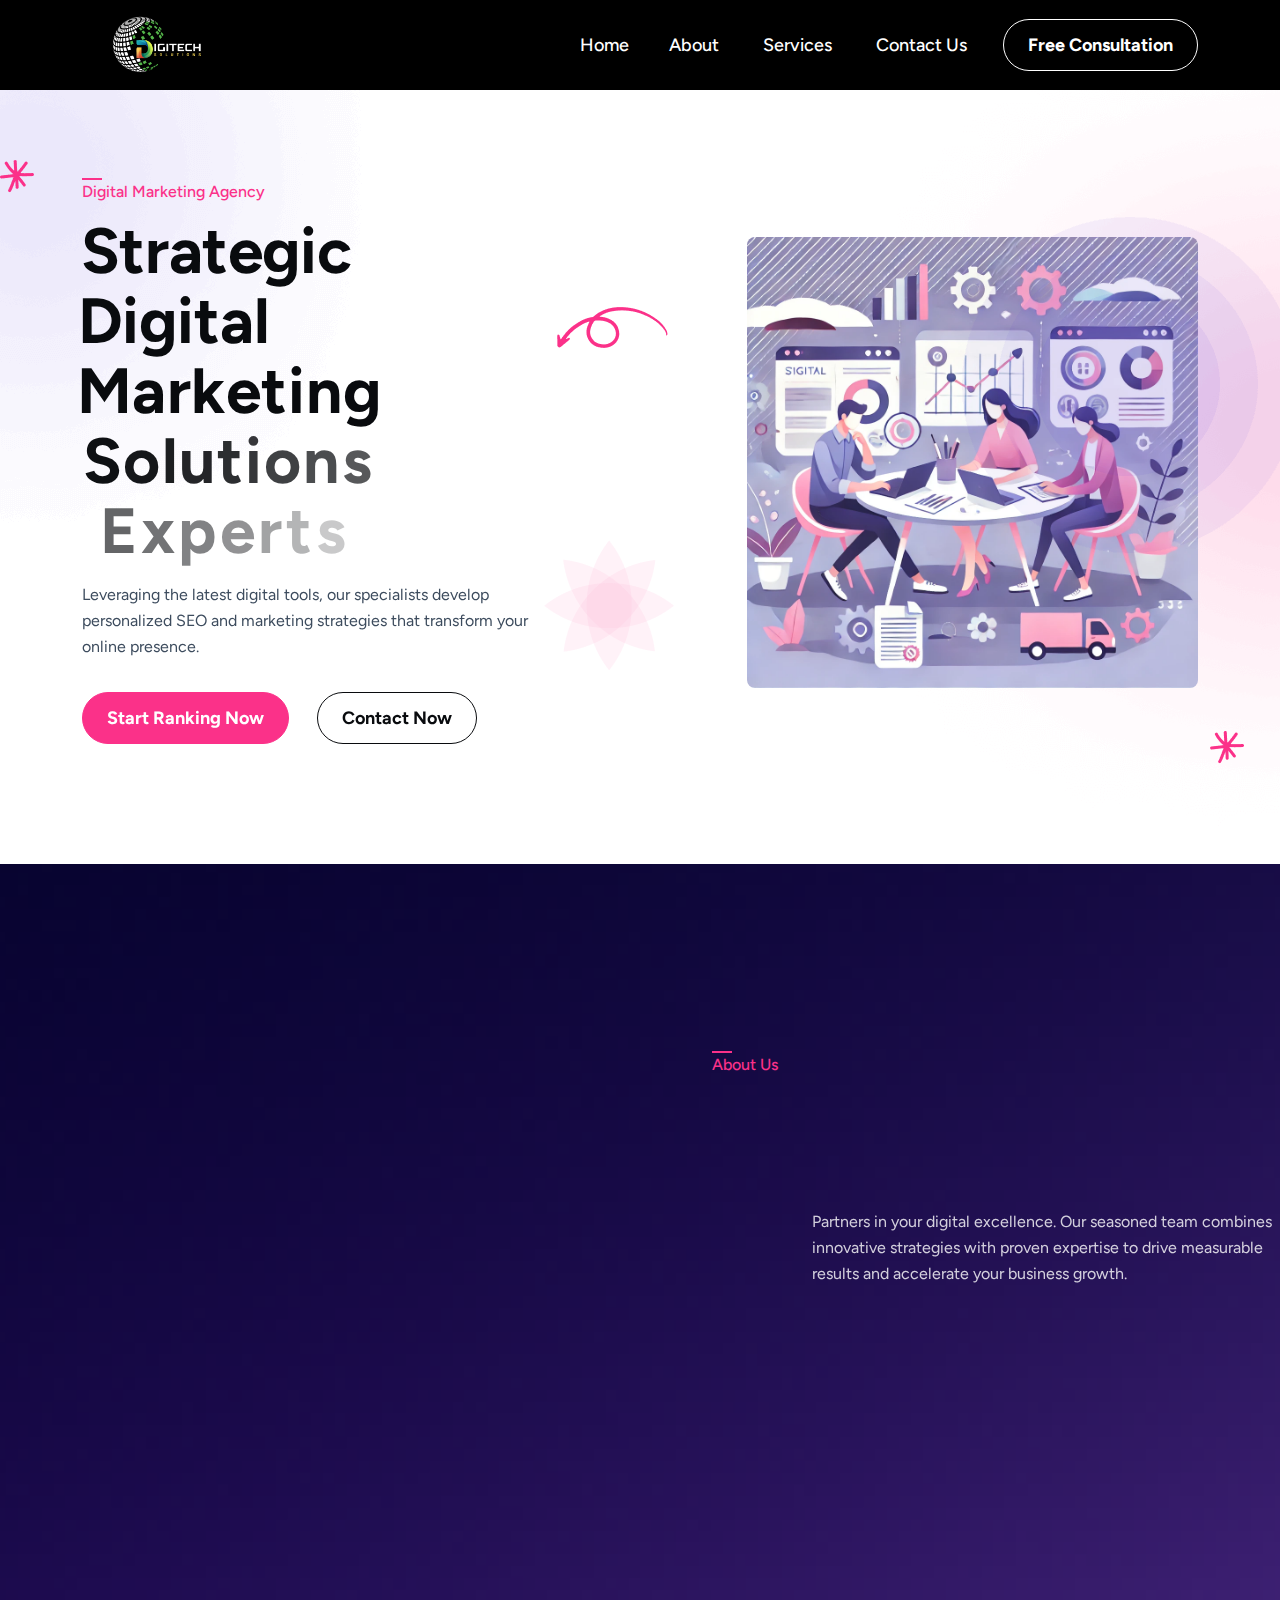
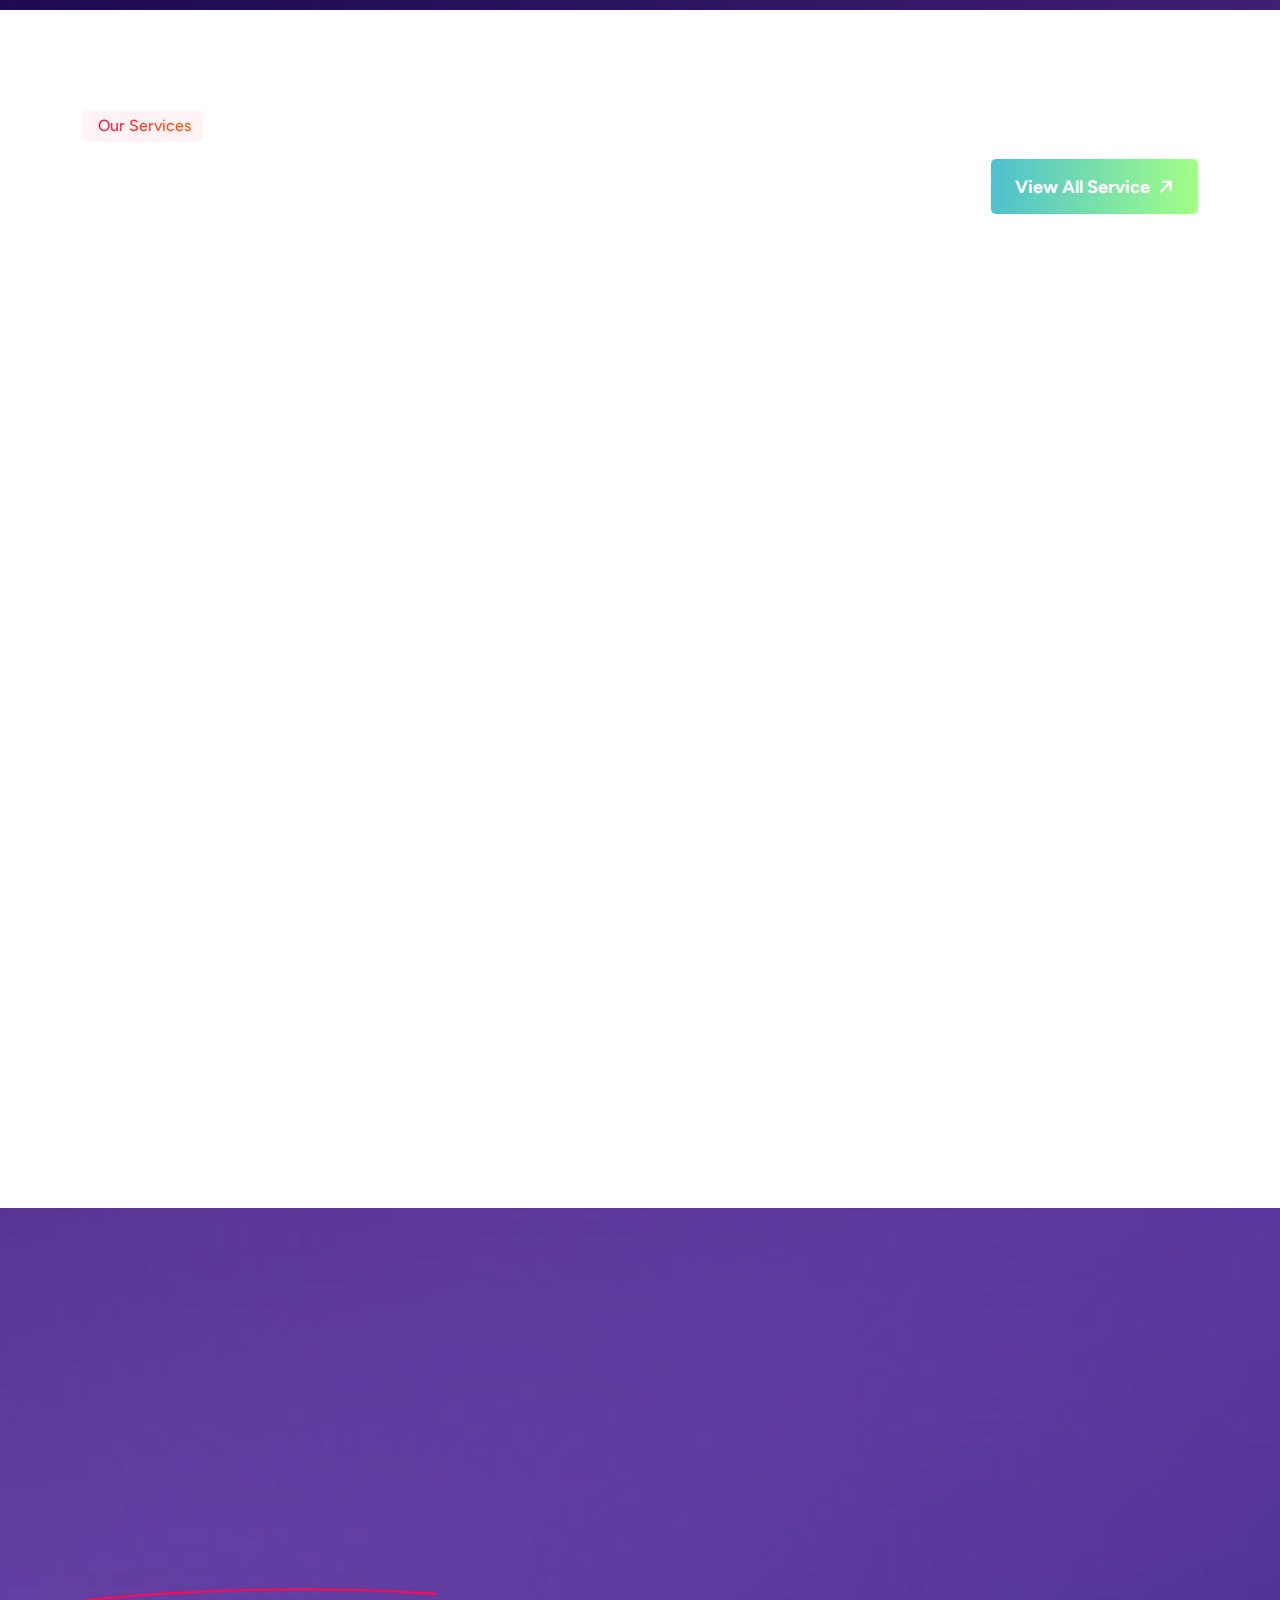
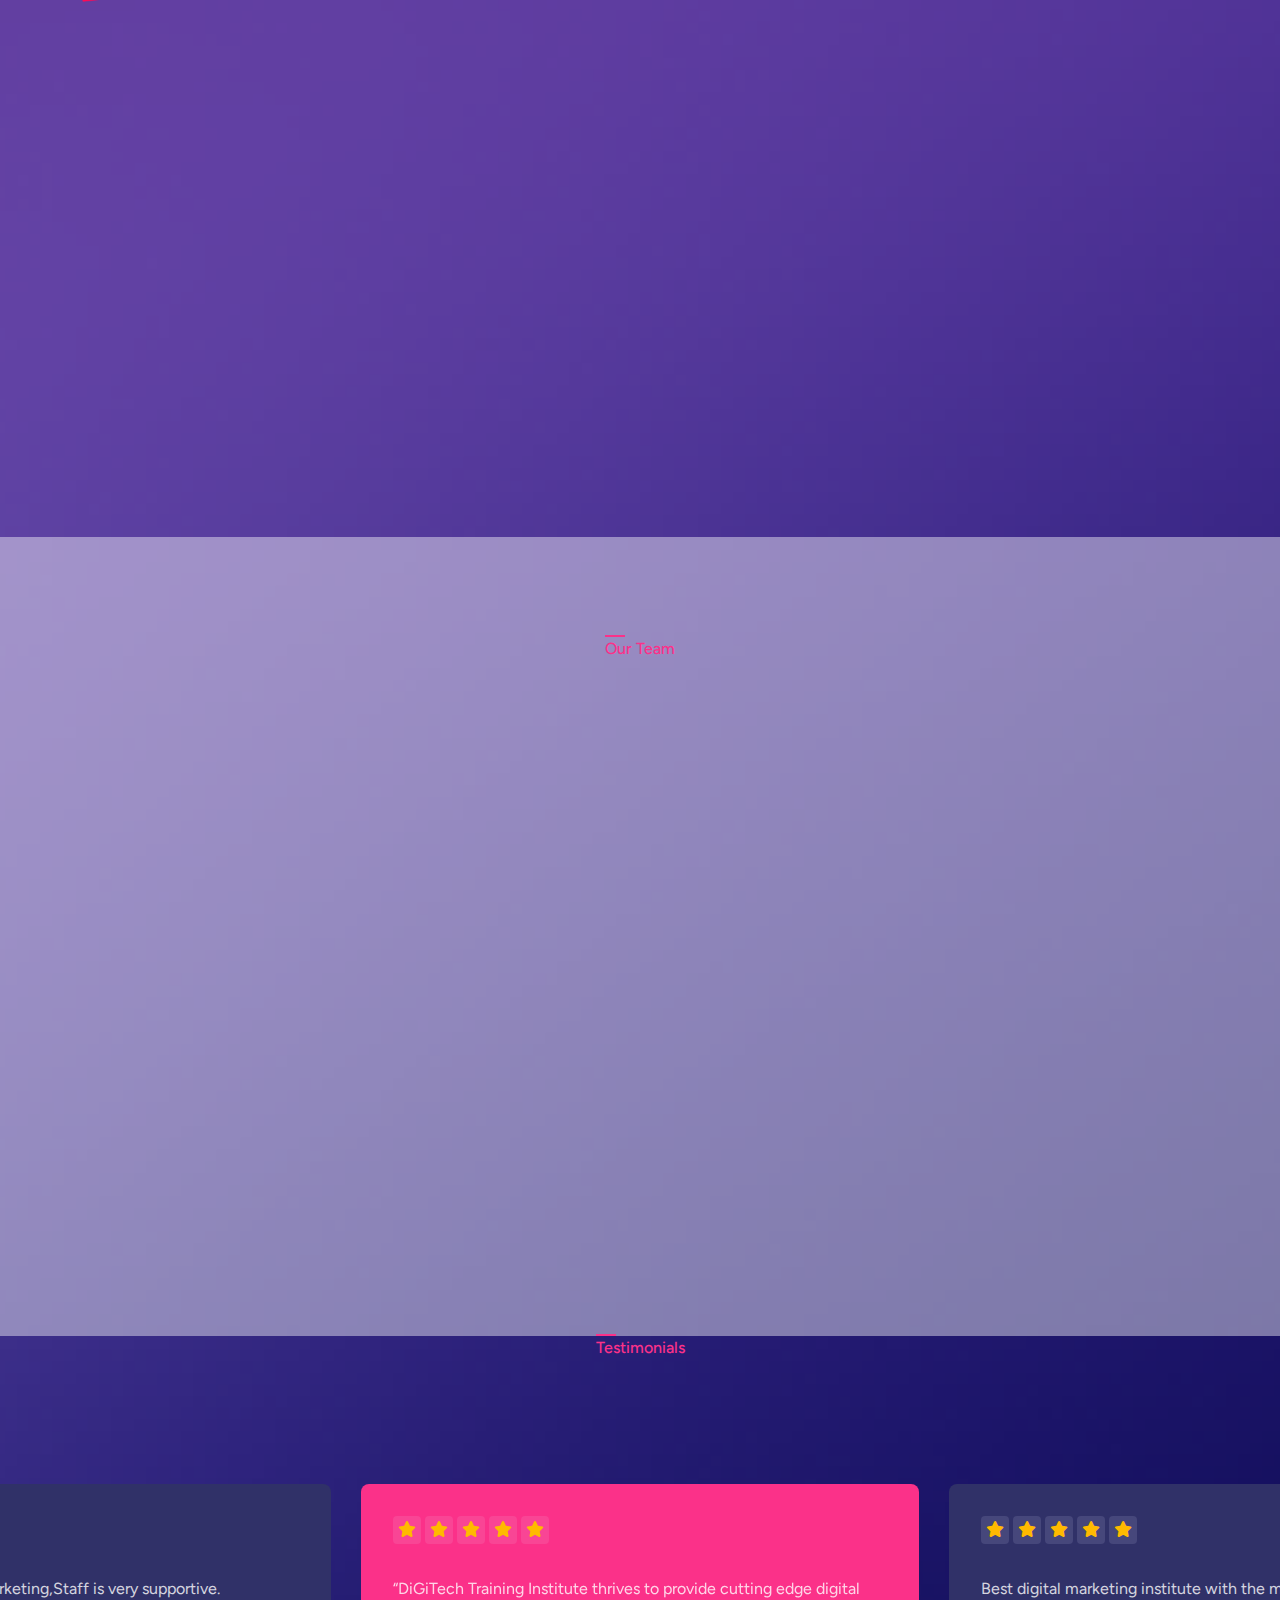
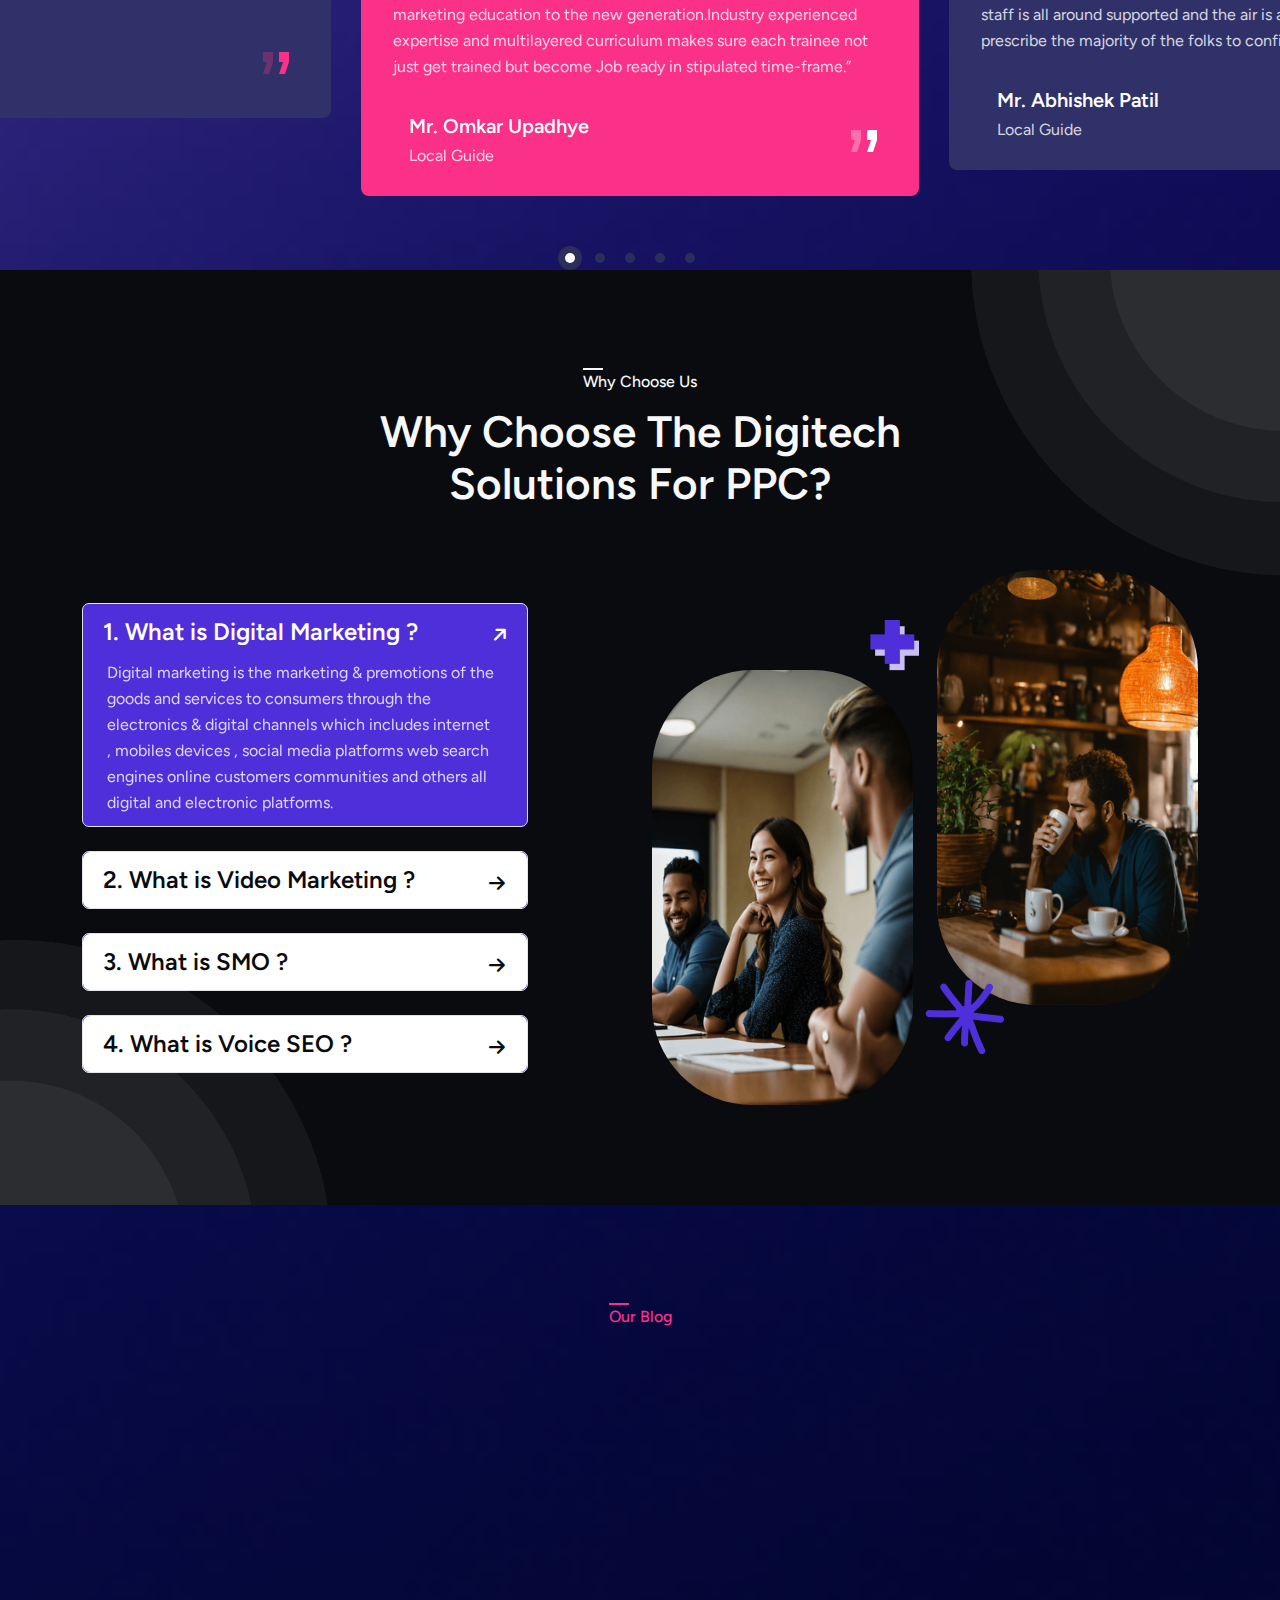
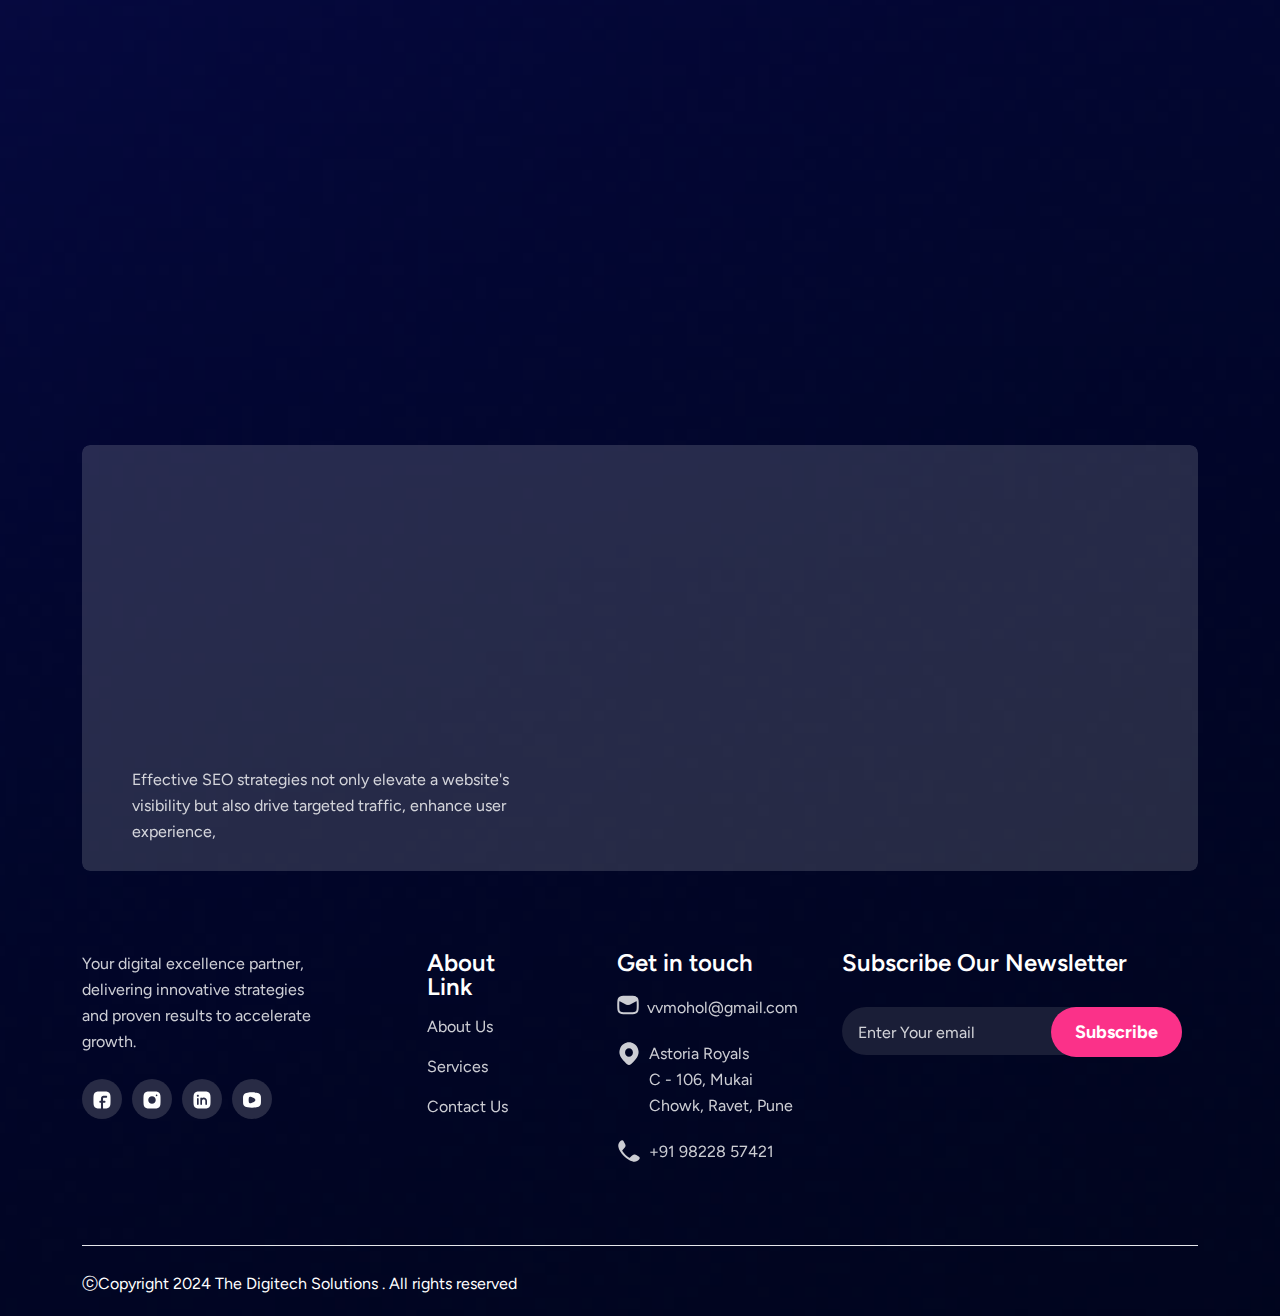
==== index.html @ 3eb5e7fc "index2 to index" ====
<!DOCTYPE html>
<html lang="en">
<head>
     <meta charset="UTF-8">
     <meta name="viewport" content="width=device-width, initial-scale=1.0">
     <title>The Digitech Solutions</title>

     <!--=====FAB ICON=======-->
    <link rel="shortcut icon" href="assets/img/logo/lllogo.png" type="image/x-icon">

    <!--===== CSS LINK =======-->
    <link rel="stylesheet" href="assets/css/plugins/bootstrap.min.css">
    <link rel="stylesheet" href="assets/css/plugins/aos.css">
    <link rel="stylesheet" href="assets/css/plugins/fontawesome.css">
    <link rel="stylesheet" href="assets/css/plugins/magnific-popup.css">
    <link rel="stylesheet" href="assets/css/plugins/mobile.css">
    <link rel="stylesheet" href="assets/css/plugins/owlcarousel.min.css">
    <link rel="stylesheet" href="assets/css/plugins/sidebar.css">
    <link rel="stylesheet" href="assets/css/plugins/slick-slider.css">
    <link rel="stylesheet" href="assets/css/plugins/nice-select.css">
    <link rel="stylesheet" href="assets/css/main.css">

    <!--=====  JS SCRIPT LINK =======-->
    <script src="assets/js/plugins/jquery-3-6-0.min.js"></script>
</head>
<body class="homepage2-body" style="background-image: url(assets/img/bg/homepage2-bg.png); background-position: center; background-repeat: no-repeat; background-size: cover;">

<!--===== PRELOADER STARTS =======-->
<div class="preloader preloader2">
  <div class="loading-container">
    <div class="loading"></div>
    <div id="loading-icon"><img src="assets/img/logo/preloader2.png" alt=""></div>
  </div>
</div>
<!--===== PRELOADER ENDS =======-->

<!--===== PROGRESS STARTS=======-->
<div class="paginacontainer">
     <div class="progress-wrap">
       <svg class="progress-circle svg-content" width="100%" height="100%" viewBox="-1 -1 102 102">
         <path d="M50,1 a49,49 0 0,1 0,98 a49,49 0 0,1 0,-98"/>
       </svg>
     </div>
   </div>
 <!--===== PROGRESS ENDS=======-->

   <!--=====HEADER START=======-->
   <header>
    <div class="header-area homepage2 header header-sticky d-none d-lg-block " id="header" style="background: black;">
      <div class="container">
        <div class="row">
          <div class="col-lg-12">
            <div class="header-elements">
              <div class="site-logo">
                <a href="index2.html"><img src="assets/img/logo/ddlogo.png" alt=""></a>
              </div>
              <div class="main-menu">
                <ul>
                  <li><a href="index2.html">Home </a>
                  <li><a href="about.html">About</a></li>
                  <li><a href="service1.html">Services</a>
                    <!-- <ul class="dropdown-padding">
                      <li><a href="service1.html">Service One</a></li>
                      <li><a href="service2.html">Service Two</a></li>
                      <li><a href="service3.html">Service Three</a></li>
                      <li><a href="service4.html">Service Four</a></li>
                      <li><a href="service5.html">Service Five</a></li>
                    </ul> -->
                  </li>
                  <!-- <li><a href="#">Blogs <i class="fa-solid fa-angle-down"></i></a>
                  <ul class="dropdown-padding">
                    <li><a href="blog.html">Blog One</a></li>
                    <li><a href="blog-left.html">Blog Left</a></li>
                    <li><a href="blog-right.html">Blog Right</a></li>
                    <li><a href="blog-single.html">Blog Single</a></li>
                  </ul>
                  </li>
                  <li><a href="#">Pages <i class="fa-solid fa-angle-down"></i></a>
                    <ul class="dropdown-padding">
                      <li><a href="case.html">Case Study</a></li>
                      <li><a href="case-single.html">Case Study Single</a></li>
                      <li><a href="team.html">Our Team</a></li>
                      <li><a href="pricing.html">Pricing Plan</a></li>
                      <li><a href="testimonials.html">Testimonials</a></li>
                      <li><a href="faq.html">FAQ</a></li>
                      <li><a href="404.html">404</a></li>
                    </ul>
                  </li> -->
                  <li><a href="contact.html">Contact Us</a></li>
                  <a href="contact.html" class="header-btn3">Free Consultation</a>
                </ul>
              </div>
            </div>
          </div>
        </div>
      </div>
    </div>
  </header>
  <!--=====HEADER END =======-->

  <!--===== MOBILE HEADER STARTS =======-->
 <div class="mobile-header mobile-haeder2 d-block d-lg-none">
  <div class="container-fluid">
    <div class="col-12">
      <div class="mobile-header-elements">
        <div class="mobile-logo">
          <a href="index.html"><img src="assets/img/logo/ddlogo.png" alt="" style="width: 157px; height: 67.676px; object-fit: cover;"></a>
        </div>
        <div class="mobile-nav-icon dots-menu">
          <i class="fa-solid fa-bars"></i>
        </div>
      </div>
    </div>
  </div>
</div>

<div class="mobile-sidebar mobile-sidebar2">
  <div class="logosicon-area">
    <div class="logos">
      <img src="assets/img/logo/ddlogo.png" alt="" style="width: 157px; height: 67.676px; object-fit: cover;">
    </div>
    <div class="menu-close">
      <i class="fa-solid fa-xmark"></i>
    </div>
   </div>
  <div class="mobile-nav mobile-nav1">
    <ul class="mobile-nav-list nav-list1">
      <li><a href="index2.html" >Home </a> </li>
      <li><a href="about.html">About</a></li>
      <li><a href="service1.html">Services</a></li>
      <!-- <li><a href="#">Blogs</a></li> -->
      <li><a href="contact.html">Contact Us</a></li>
    </ul>

    <div class="allmobilesection">
      <a href="contact.html"  class="header-btn3">Get Started</a>
      <div class="single-footer">
        <h3>Contact Info</h3>
        <div class="footer1-contact-info">
          <div class="contact-info-single">
            <div class="contact-info-icon">
              <i class="fa-solid fa-phone-volume"></i>
            </div>
            <div class="contact-info-text">
              <a href="tel:+3(924)4596512">+91 98228 57421</a>
            </div>
          </div>

          <div class="contact-info-single">
            <div class="contact-info-icon">
              <i class="fa-solid fa-envelope"></i>
            </div>
            <div class="contact-info-text">
              <a href="mailto:info@example.com">vvmohol@gmail.com</a>
            </div>
          </div>

          <div class="single-footer">
            <h3>Our Location</h3>
            
            <div class="contact-info-single">
              <div class="contact-info-icon">
                <i class="fa-solid fa-location-dot"></i>
              </div>
              <div class="contact-info-text">
                <a href="mailto:info@example.com" >Astoria Royals, C - 106, Mukai <br> Chowk, Ravet, Pune - 412101</a>
              </div>
            </div>

          </div>
          <div class="single-footer">
            <h3>Social Links</h3>
            
            <div class="social-links-mobile-menu">
              <ul>
                <li><a href="#"><i class="fa-brands fa-facebook-f"></i></a></li>
                <li><a href="#"><i class="fa-brands fa-instagram"></i></a></li>
                <li><a href="#"><i class="fa-brands fa-linkedin-in"></i></a></li>
                <li><a href="#"><i class="fa-brands fa-youtube"></i></a></li>
              </ul>
            </div>
          </div>
        </div>
      </div>
     </div>
  </div>
</div>
<!--===== MOBILE HEADER STARTS =======-->

<!--===== HERO AREA STARTS =======-->
<div class="hero3-section-area" style="background: #ffffff;">
  <img src="assets/img/elements/star2.png" alt="" class="star3 keyframe5">
  <img src="assets/img/elements/star2.png" alt="" class="star4 keyframe5">
  <img src="assets/img/bg/header-bg2.png" alt="" class="header-bg2">
  <img src="assets/img/bg/header-bg3.png" alt="" class="header-bg3">
  <div class="container">
      <div class="row align-items-center">
          <div class="col-lg-6">
              <div class="header-main-area heading5">
                  <h5>Digital Marketing Agency</h5>
                  <h1 class="text-anime-style-3">Strategic Digital Marketing Solutions Experts</h1>
                  <p data-aos="fade-left" data-aos-duretion="1000">Leveraging the latest digital tools, our specialists develop personalized SEO and marketing strategies that transform your online presence.</p>
                  <div class="btn-area" data-aos="fade-left" data-aos-duretion="1200">
                      <a href="contact.html" class="header-btn4 btn2">Start Ranking Now</a>
                      <a href="contact.html" class="header-btn5">Contact Now</a>
                  </div>
              </div>
          </div>
          <div class="col-lg-1"></div>
          <div class="col-lg-5">
              <div class="header-images-area" data-aos="zoom-in" data-aos-duretion="1000">
                  <img src="assets/img/elements/elements8.png" alt="" class="elements6 aniamtion-key-1">
                  <img src="assets/img/elements/star5.png" alt="" class="star5 keyframe5">
                  <div class="img1">
                      <img src="assets/img/bg/header-imgbg3.png" alt="" class="header-imgbg2">
                      <img src="assets/img/one.png" alt="">
                  </div>
              </div>
          </div>
      </div>
  </div>
</div>
<!--===== HERO AREA ENDS =======-->
<!--===== ABOUT AREA STARTS =======-->
<div class="about2-section-area sp1">
    <div class="container">
        <div class="row align-items-center">
            <div class="col-lg-6">
                <div class="about-images-area reveal">
                    <img src="assets/img/two.png" alt="">
                </div>
            </div>
            <div class="col-lg-6">
                <div class="about-header-area heading4">
                    <h5>About Us </h5>
                    <h2 class="text-anime-style-3">Your Trusted Digital Marketing Partner</h2>
                    <p data-aos="fade-left" data-aos-duration="1000">Partners in your digital excellence. Our seasoned team combines innovative strategies with proven expertise to drive measurable results and accelerate your business growth.</p>
                    <h3 data-aos="fade-left" data-aos-duration="1100">Our Best Service Benefits :</h3>
                    <div class="list-area" data-aos="fade-left" data-aos-duration="1200">
                        <ul>
                            <li><img src="assets/img/icons/check1.svg" alt="">Digital Marketing</li>
                            <li><img src="assets/img/icons/check1.svg" alt="">Video Making & Content Creation</li>
                        </ul>
                        <ul>
                            <li><img src="assets/img/icons/check1.svg" alt="">SEO Optimization</li>
                            <li><img src="assets/img/icons/check1.svg" alt="">Web Development</li>
                        </ul>
                    </div>
                    <!-- <div class="images-area" data-aos="fade-left" data-aos-duration="1400">
                        <div class="img">
                            <img src="assets/img/all-images/about-img4.png" alt="">
                        </div>
                        <div class="content-area">
                            <a href="team.html">John Doe</a>
                            <p>Owner</p>
                        </div>
                    </div> -->
                </div>
            </div>
        </div>
    </div>
</div>
<!--===== ABOUT AREA ENDS =======-->

<!--===== SERVICE AREA STARTS =======-->
<div class="service13-section-area sp2">
  <div class="container">
    <div class="row">
      <div class="col-lg-12">
        <div class="header-area-service space-margin60">
          <div class="heading20">
            <h5 class="fade-left" data-aos-duration="800"><img src="assets/img/icons/logo-icons8.svg" alt="">Our Services</h5>
            <div class="space16"></div>
            <h2 class="text-anime-style-3">Tailored Solutions For <br class="d-md-block d-none"> Every Brand</h2>
          </div>
          <div class="btn-area1">
            <a href="service1.html" class="header-btn21">View All Service <i class="fa-solid fa-arrow-right"></i></a>
          </div>
        </div>
      </div>
    </div>
    <div class="row">
      <div class="col-lg-4 col-md-6" data-aos="zoom-in" data-aos-duration="800">
        <div class="service13-boxarea">
          <div class="icons">
            <img src="assets/img/icons/service-icons23.svg" alt="">
          </div>
          <div class="space32"></div>
          <div class="content-area">
            <a href="service1.html" class="head">Voice Search Optimization</a>
            <div class="space16"></div>
            <p>Optimize your business for the future of search. We enhance visibility across voice-enabled devices and digital assistants, helping you reach customers where they're searching today.</p>
            <div class="space24"></div>
            <a href="service1.html" class="readmore">Learn More <i class="fa-solid fa-arrow-right"></i></a>
            <h2>01</h2>
          </div>
        </div>
      </div>
      <div class="col-lg-4 col-md-6" data-aos="zoom-in" data-aos-duration="900">
        <div class="service13-boxarea">
          <div class="icons">
            <img src="assets/img/icons/service-icons24.svg" alt="">
          </div>
          <div class="space32"></div>
          <div class="content-area">
            <a href="service1.html" class="head">Video Making & Content Creation</a>
            <div class="space16"></div>
            <p>Transform your brand story into engaging visual experiences. Our professional team creates compelling videos and content that captivate audiences and drive meaningful business results.</p>
            <div class="space24"></div>
            <a href="service1.html" class="readmore">Learn More <i class="fa-solid fa-arrow-right"></i></a>
            <h2>02</h2>
          </div>
        </div>
      </div>

      <div class="col-lg-4 col-md-6" data-aos="zoom-in" data-aos-duration="1000">
        <div class="service13-boxarea">
          <div class="icons">
            <img src="assets/img/icons/service-icons25.svg" alt="">
          </div>
          <div class="space32"></div>
          <div class="content-area">
            <a href="service1.html" class="head">Search Engine Optimization (SEO)</a>
            <div class="space16"></div>
            <p>Boost your website's visibility and attract qualified leads through expert search engine optimization. We deliver sustainable rankings and organic traffic growth for long-term success.</p>
            <div class="space24"></div>
            <a href="service1.html" class="readmore">Learn More <i class="fa-solid fa-arrow-right"></i></a>
            <h2>03</h2>
          </div>
        </div>
      </div>

      <div class="col-lg-4 col-md-6" data-aos="zoom-in" data-aos-duration="1100">
        <div class="service13-boxarea">
          <div class="icons">
            <img src="assets/img/icons/service-icons26.svg" alt="">
          </div>
          <div class="space32"></div>
          <div class="content-area">
            <a href="service1.html" class="head">Social Media Optimization (SMO)</a>
            <div class="space16"></div>
            <p>Transform your social media presence with data-driven optimization strategies. We enhance engagement, reach, and conversions across platforms while strengthening your brand's digital impact.</p>
            <div class="space24"></div>
            <a href="service1.html" class="readmore">Learn More <i class="fa-solid fa-arrow-right"></i></a>
            <h2>04</h2>
          </div>
        </div>
      </div>

      <div class="col-lg-4 col-md-6" data-aos="zoom-in" data-aos-duration="1200">
        <div class="service13-boxarea">
          <div class="icons">
            <img src="assets/img/icons/service-icons27.svg" alt="">
          </div>
          <div class="space32"></div>
          <div class="content-area">
            <a href="service1.html" class="head">E - Commerce Business Suite</a>
            <div class="space16"></div>
            <p>Your complete e-commerce solution: from store setup to digital marketing success. We build, optimize, and grow your online business with proven strategies and expert support.</p>
            <div class="space24"></div>
            <a href="service1.html" class="readmore">Learn More <i class="fa-solid fa-arrow-right"></i></a>
            <h2>05</h2>
          </div>
        </div>
      </div>

      <div class="col-lg-4 col-md-6" data-aos="zoom-in" data-aos-duration="1300">
        <div class="service13-boxarea">
          <div class="icons">
            <img src="assets/img/icons/service-icons28.svg" alt="">
          </div>
          <div class="space32"></div>
          <div class="content-area">
            <a href="service1.html" class="head">Web App Development</a>
            <div class="space16"></div>
            <p>Transform your business with custom web applications. We build modern, scalable solutions that streamline operations and drive digital success.</p>
            <div class="space24"></div>
            <a href="service1.html" class="readmore">Learn More <i class="fa-solid fa-arrow-right"></i></a>
            <h2>06</h2>
          </div>
        </div>
      </div>
    </div>
  </div>
</div>
<!--===== SERVICE AREA ENDS =======-->

<!--===== WORK AREA STARTS =======-->
<div class="works4-section-area sp2" style="background: #ffffff00;">
  <div class="container">
      <div class="row">
          <div class="col-lg-4">
              <div class="works4-header heading8">
                  <h5 data-aos="fade-up" data-aos-duration="800"><img src="assets/img/icons/logo-icons3.svg" alt="">Work Process</h5>
                  <h2 class="text-anime-style-1">Your Path to SEO & Digital <span>Marketing Success <img src="assets/img/elements/line-img1.png" alt=""></span></h2>
                  <div class="space10 d-lg-block d-none"></div>
                  <p data-aos="fade-up" data-aos-duration="1000" style="color: white;">From increasing your website's visibility on search engines to engaging with your audience on social media,</p>
                  <div class="space32"></div>
                  <div class="btn-area1" data-aos="fade-up" data-aos-duration="1200">
                      <!-- <a href="case.html" class="header-btn6">LEARN MORE</a> -->
                  </div>
              </div>
          </div>
          <div class="col-lg-1"></div>
          <div class="col-lg-7">
              <div class="case-images" data-aos="zoom-in" data-aos-duration="1000">
                  <figure class="image-anime reveal">
                      <img src="assets/img/four.png" alt="">
                  </figure>
              </div>
          </div>
          <div class="space50"></div>
      </div>
      <div class="row">
          <div class="col-lg-4 col-md-6" data-aos="zoom-in" data-aos-duration="800">
              <div class="works-author-boxarea">
                  <div class="icons">
                      <img src="assets/img/icons/works-icon4.svg" alt="">
                  </div>
                  <div class="space24"></div>
                  <div class="content-area">
                      <a>Technical Excellence</a>
                      <p>Optimize website structure, speed, and <br class="d-lg-block d-none">  on-page elements for maximum search <br class="d-lg-block d-none"> engine visibility.</p>
                      <!-- <a href="case-single.html" class="readmore">Learn More <i class="fa-solid fa-arrow-right"></i></a> -->
                  </div>
              </div>
          </div>

          <div class="col-lg-4 col-md-6" data-aos="zoom-in" data-aos-duration="1000">
              <div class="works-author-boxarea">
                  <div class="icons">
                      <img src="assets/img/icons/works-icon5.svg" alt="">
                  </div>
                  <div class="space24"></div>
                  <div class="content-area">
                      <a>Content Autority</a>
                      <p>Create valuable content that engages <br class="d-lg-block d-none"> users and answers search queries to <br class="d-lg-block d-none"> drive organic traffic.</p>
                      <!-- <a href="case-single.html" class="readmore">Learn More <i class="fa-solid fa-arrow-right"></i></a> -->
                  </div>
              </div>
          </div>

          <div class="col-lg-4 col-md-6" data-aos="zoom-in" data-aos-duration="1200">
              <div class="works-author-boxarea">
                  <div class="icons">
                      <img src="assets/img/icons/works-icon6.svg" alt="">
                  </div>
                  <div class="space24"></div>
                  <div class="content-area">
                      <a>Growth Optimization </a>
                      <p>Build authority through strategic link <br class="d-lg-block d-none"> building while monitoring analytics for <br class="d-lg-block d-none"> continuous improvement.</p>
                      <!-- <a href="case-single.html" class="readmore">Learn More <i class="fa-solid fa-arrow-right"></i></a> -->
                  </div>
              </div>
          </div>
      </div>
  </div>
</div>
<!--===== WORK AREA ENDS =======-->

<!--===== TEAM AREA STARTS =======-->
<div class="team2-section-area sp2" style="background: #ffffff6e;">
  <div class="container">
    <div class="row">
      <div class="col-lg-6 m-auto">
        <div class="team2-header-area text-center heading4">
          <h5>Our Team</h5>
          <h2 class="text-anime-style-3">Meet With Our Expert Team</h2>
        </div>
      </div>
    </div>
    <div class="row">
      <div class="col-lg-3 col-md-6" data-aos="zoom-in" data-aos-duration="800">
        <div class="team-boxarea">
          <div class="img1">
            <img src="assets/img/team/team1.png" alt="">
          </div>
          <!-- <ul style="background-image: url(assets/img/bg/iconsbg.png);">
            <li><a href="#"><img src="assets/img/icons/facebook1.svg" alt=""></a></li>
            <li><a href="#"><img src="assets/img/icons/instagram2.svg" alt=""></a></li>
            <li><a href="#"><img src="assets/img/icons/linkedin2.svg" alt=""></a></li>
            <li><a href="#" class="m-0"><img src="assets/img/icons/twitter1.svg" alt=""></a></li>
          </ul> -->
          <div class="content">
            <a>Vishwajit M</a>
            <p>CEO & Founder</p>
          </div>
        </div>
      </div>

      <div class="col-lg-3 col-md-6" data-aos="zoom-in" data-aos-duration="1000">
        <div class="team-boxarea">
          <div class="img1">
            <img src="assets/img/team/team2.png" alt="">
          </div>
          <!-- <ul style="background-image: url(assets/img/bg/iconsbg.png);">
            <li><a href="#"><img src="assets/img/icons/facebook1.svg" alt=""></a></li>
            <li><a href="#"><img src="assets/img/icons/instagram2.svg" alt=""></a></li>
            <li><a href="#"><img src="assets/img/icons/linkedin2.svg" alt=""></a></li>
            <li><a href="#" class="m-0"><img src="assets/img/icons/twitter1.svg" alt=""></a></li>
          </ul> -->
          <div class="content">
            <a>Vaibhav M</a>
            <p>DevSecOps</p>
          </div>
        </div>
      </div>

      <div class="col-lg-3 col-md-6" data-aos="zoom-in" data-aos-duration="1200">
        <div class="team-boxarea">
          <div class="img1">
            <img src="assets/img/team/team3.png" alt="">
          </div>
          <!-- <ul style="background-image: url(assets/img/bg/iconsbg.png);">
            <li><a href="#"><img src="assets/img/icons/facebook1.svg" alt=""></a></li>
            <li><a href="#"><img src="assets/img/icons/instagram2.svg" alt=""></a></li>
            <li><a href="#"><img src="assets/img/icons/linkedin2.svg" alt=""></a></li>
            <li><a href="#" class="m-0"><img src="assets/img/icons/twitter1.svg" alt=""></a></li>
          </ul> -->
          <div class="content">
            <a>Divya K</a>
            <p>HR</p>
          </div>
        </div>
      </div>

      <div class="col-lg-3 col-md-6" data-aos="zoom-in" data-aos-duration="1400">
        <div class="team-boxarea">
          <div class="img1">
            <img src="assets/img/team/team4.png" alt="">
          </div>
          <!-- <ul style="background-image: url(assets/img/bg/iconsbg.png);">
            <li><a href="#"><img src="assets/img/icons/facebook1.svg" alt=""></a></li>
            <li><a href="#"><img src="assets/img/icons/instagram2.svg" alt=""></a></li>
            <li><a href="#"><img src="assets/img/icons/linkedin2.svg" alt=""></a></li>
            <li><a href="#" class="m-0"><img src="assets/img/icons/twitter1.svg" alt=""></a></li>
          </ul> -->
          <div class="content">
            <a>Ritik R</a>
            <p>Marketing Head</p>
          </div>
        </div>
      </div>
    </div>
  </div>
</div>
<!--===== TEAM AREA ENDS =======-->

<!--===== TESTIMONIAL AREA STARTS =======-->
<div class="testimonial2-section-area">
  <div class="container">
    <div class="row">
      <div class="col-lg-5 m-auto">
        <div class="testimonial-header heading4 text-center">
          <h5>Testimonials</h5>
          <h2 class="text-anime-style-3">What Our Client Say</h2>
        </div>
      </div>
    </div>
    <div class="col-lg-6 m-auto">
      <div class="testimonial2-owl-carousel-area owl-carousel">
        <div class="testimonial-author-box">
          <ul>
            <li><i class="fa-solid fa-star"></i></li>
            <li><i class="fa-solid fa-star"></i></li>
            <li><i class="fa-solid fa-star"></i></li>
            <li><i class="fa-solid fa-star"></i></li>
            <li><i class="fa-solid fa-star"></i></li>
          </ul>
          <p class="pera">“DiGiTech Training Institute thrives to provide cutting edge digital marketing education to the new generation.Industry experienced expertise and multilayered curriculum makes sure each trainee not just get trained but become Job ready in stipulated time-frame.”</p>
          <div class="content-area">
            <div class="images-content">
              <div class="img1">
                <!-- <img src="assets/img/all-images/testimonial-img3.png" alt=""> -->
              </div>
              <div class="content">
                <a href="team.html">Mr. Omkar Upadhye</a>
                <p>Local Guide</p>
              </div>
            </div>
            <img src="assets/img/icons/quito1.svg" alt="" class="quito1">
          </div>
        </div>

        <div class="testimonial-author-box">
          <ul>
            <li><i class="fa-solid fa-star"></i></li>
            <li><i class="fa-solid fa-star"></i></li>
            <li><i class="fa-solid fa-star"></i></li>
            <li><i class="fa-solid fa-star"></i></li>
            <li><i class="fa-solid fa-star"></i></li>
          </ul>
          <p class="pera">Best digital marketing institute with the most minimal expenses. All staff is all around supported and the air is awesome for learning. I prescribe the majority of the folks to confirmations this foundation”</p>
          <div class="content-area">
            <div class="images-content">
              <div class="img1">
                <!-- <img src="assets/img/all-images/testimonial-img4.png" alt=""> -->
              </div>
              <div class="content">
                <a href="team.html">Mr. Abhishek Patil</a>
                <p>Local Guide</p>
              </div>
            </div>
            <img src="assets/img/icons/quito1.svg" alt="" class="quito1">
          </div>
        </div>
        <div class="testimonial-author-box">
          <ul>
            <li><i class="fa-solid fa-star"></i></li>
            <li><i class="fa-solid fa-star"></i></li>
            <li><i class="fa-solid fa-star"></i></li>
            <li><i class="fa-solid fa-star"></i></li>
            <li><i class="fa-solid fa-star"></i></li>
          </ul>
          <p class="pera">“I went to Digitech vishranwadi institute and the experience was really satisfactory and up to the mark. Trainers are well qualified with vast experience in the field of Digital Marketing Training”</p>
          <div class="content-area">
            <div class="images-content">
              <div class="img1">
                <!-- <img src="assets/img/all-images/testimonial-img3.png" alt=""> -->
              </div>
              <div class="content">
                <a href="team.html">Moqtader Ghafoori</a>
                <p>Local Guide</p>
              </div>
            </div>
            <img src="assets/img/icons/quito1.svg" alt="" class="quito1">
          </div>
        </div>
        <div class="testimonial-author-box">
          <ul>
            <li><i class="fa-solid fa-star"></i></li>
            <li><i class="fa-solid fa-star"></i></li>
            <li><i class="fa-solid fa-star"></i></li>
            <li><i class="fa-solid fa-star"></i></li>
            <li><i class="fa-solid fa-star"></i></li>
          </ul>
          <p class="pera">“Great experience about digital marketing and affiliate marketing. Teaching style is also good. Individual focus on students</p>
          <div class="content-area">
            <div class="images-content">
              <div class="img1">
                <!-- <img src="assets/img/all-images/testimonial-img3.png" alt=""> -->
              </div>
              <div class="content">
                <a href="team.html">Miss. Rashita Jaiswal</a>
                <p>Local Guide</p>
              </div>
            </div>
            <img src="assets/img/icons/quito1.svg" alt="" class="quito1">
          </div>
        </div>
        <div class="testimonial-author-box">
          <ul>
            <li><i class="fa-solid fa-star"></i></li>
            <li><i class="fa-solid fa-star"></i></li>
            <li><i class="fa-solid fa-star"></i></li>
            <li><i class="fa-solid fa-star"></i></li>
            <li><i class="fa-solid fa-star"></i></li>
          </ul>
          <p class="pera">“Best Institute in Digital Marketing,Staff is very supportive.</p>
          <div class="content-area">
            <div class="images-content">
              <div class="img1">
                <!-- <img src="assets/img/all-images/testimonial-img3.png" alt=""> -->
              </div>
              <div class="content">
                <a href="team.html">Mr. Simon Farande</a>
                <p>Local Guide</p>
              </div>
            </div>
            <img src="assets/img/icons/quito1.svg" alt="" class="quito1">
          </div>
        </div>
      </div>
    </div>
  </div>
</div>
<!--===== TESTIMONIAL AREA ENDS =======-->

<!--===== CHOOSE AREA STARTS =======-->
<div class="choose-section-area sp1">
  <img src="assets/img/bg/cta-bg1.png" alt="" class="cta-bg1 aniamtion-key-2">
  <img src="assets/img/bg/cta-bg2.png" alt="" class="cta-bg2 aniamtion-key-1">
  <div class="container">
      <div class="row">
          <div class="col-lg-6 m-auto">
              <div class="choose-header-area text-center heading2">
                  <h5>Why Choose Us</h5>
                  <h2>Why Choose The Digitech Solutions For PPC?</h2>
              </div>
          </div>
      </div>
      <div class="row align-items-center">
          <div class="col-lg-6">
              <div class="accordian-tabs-area">
                  <div class="accordion accordion-flush" id="accordionFlushExample">
                      <div class="accordion-item">
                        <h2 class="accordion-header">
                          <button class="accordion-button" type="button" data-bs-toggle="collapse" data-bs-target="#flush-collapseOne" aria-expanded="false" aria-controls="flush-collapseOne">
                            1. What is Digital Marketing ?
                          </button>
                        </h2>
                        <div id="flush-collapseOne" class="accordion-collapse collapse show" data-bs-parent="#accordionFlushExample">
                          <div class="accordion-body">Digital marketing is the marketing & premotions of the goods and services to consumers through the electronics & digital channels which includes internet , mobiles devices , social media platforms web search engines online customers communities and others all digital and electronic platforms.</div>
                          <div class="space10"></div>
                          <!-- <div class="accordion-body body2">Ready to boost your online presence and drive more organic traffic to your website.</div> -->
                        </div>
                      </div>
                      <div class="space24"></div>
                      <div class="accordion-item">
                        <h2 class="accordion-header">
                          <button class="accordion-button collapsed" type="button" data-bs-toggle="collapse" data-bs-target="#flush-collapseTwo" aria-expanded="false" aria-controls="flush-collapseTwo">
                            2. What is Video Marketing ?
                          </button>
                        </h2>
                        <div id="flush-collapseTwo" class="accordion-collapse collapse" data-bs-parent="#accordionFlushExample">
                          <div class="accordion-body">Video marketing is use of video content to promote a brand, product, or service. Video assets can be used in marketing strategies across a variety of channels and formats to help reach and engage and influence the targeted audiences.</div>
                          <div class="space10"></div>
                          <!-- <div class="accordion-body body2">Ready to boost your online presence and drive more organic traffic to your website.</div> -->
                        </div>
                      </div>
                      <div class="space24"></div>
                      <div class="accordion-item">
                        <h2 class="accordion-header">
                          <button class="accordion-button collapsed" type="button" data-bs-toggle="collapse" data-bs-target="#flush-collapseThree" aria-expanded="false" aria-controls="flush-collapseThree">
                            3. What is SMO ?
                          </button>
                        </h2>
                        <div id="flush-collapseThree" class="accordion-collapse collapse" data-bs-parent="#accordionFlushExample">
                          <div class="accordion-body">SMO stand for Social Media Optimisation “SMO” is the use of social media sites to manage and enhance an organization’s message and online presence. As a digital marketing strategy, social media optimization can be used to increase awareness of new products and services, connect with customers, and mitigate potentially damaging news. And influence the customers.</div>
                          <div class="space10"></div>
                          <!-- <div class="accordion-body body2">Ready to boost your online presence and drive more organic traffic to your website.</div> -->
                        </div>
                      </div>
                      <div class="space24"></div>
                      <div class="accordion-item">
                          <h2 class="accordion-header">
                            <button class="accordion-button collapsed" type="button" data-bs-toggle="collapse" data-bs-target="#flush-collapseFour" aria-expanded="false" aria-controls="flush-collapseFour">
                              4. What is Voice SEO ?
                            </button>
                          </h2>
                          <div id="flush-collapseFour" class="accordion-collapse collapse" data-bs-parent="#accordionFlushExample">
                              <div class="accordion-body">Voice SEO is the optimization of keywords and keyword phrases for searches using voice assistants. According to some SEO experts, voice SEO is required for websites to effectively show up in results for searches conducted through voice assistants which is very easy for customers.</div>
                              <div class="space10"></div>
                              <!-- <div class="accordion-body body2">Ready to boost your online presence and drive more organic traffic to your website.</div> -->
                          </div>
                        </div>
                    </div>
              </div>
          </div>
          <div class="col-lg-6">
              <div class="about-all-images-area">
                  <img src="assets/img/elements/elements14.png" alt="" class="elements12 keyframe5">
                  <img src="assets/img/elements/elements15.png" alt="" class="elements13 keyframe5">
                  <div class="row">
                    <div class="col-lg-6 col-md-6">
                      <div class="img1">
                          <div class="space100"></div>
                        <img src="assets/img/six.png" alt="">
                      </div>
                    </div>
                    <div class="col-lg-6 col-md-6">
                      <div class="img2">
                        <img src="assets/img/seven.png" alt="">
                      </div>
                    </div>
                  </div>
                </div>
          </div>
      </div>
  </div>
</div>
<!--===== CHOOSE AREA ENDS =======-->

<!--===== BLOG AREA STARTS =======-->
<div class="blog2-section-area sp2">
  <div class="container">
    <div class="row">
      <div class="col-lg-7 m-auto">
        <div class="blog-header-area heading4 text-center">
          <h5>Our Blog</h5>
          <h2 class="text-anime-style-3">5 Effective Strategies For Boosting Your Website Traffic</h2>
        </div>
      </div>
    </div>
    <div class="row">
      <div class="col-lg-6 col-md-6" data-aos="zoom-out" data-aos-duration="1000">
        <div class="blog2-author-boxarea">
          <div class="img1">
            <img src="assets/img/blogone.png" alt="">
          </div>
           <div class="blog-content">
            <a href="#" class="date"><img src="assets/img/icons/calender1.svg" alt="">COMING SOONi</a>
            <a href="#" class="head">COMING SOON</a>
            <p>COMING SOON</p>
            <!-- <a href="#" class="readmore">Learn More <i class="fa-solid fa-arrow-right"></i></a> -->
          </div> 
        </div>
      </div>

      <div class="col-lg-6 col-md-6" data-aos="zoom-out" data-aos-duration="1200">
        <div class="blog2-author-boxarea">
          <div class="img1">
            <img src="assets/img/blogtwo.png" alt="">
          </div>
           <div class="blog-content">
            <a href="#" class="date"><img src="assets/img/icons/calender1.svg" alt="">COMING SOON</a>
            <a href="#" class="head">COMING SOON</a>
            <p>COMING SOON</p>
            <!-- <a href="#" class="readmore">Learn More <i class="fa-solid fa-arrow-right"></i></a> -->
          </div>
        </div>
      </div>
    </div>
  </div>
</div>
<!--===== BLOG AREA ENDS =======-->
<!--===== CTA AREA STARTS =======-->
<div class="cta2-section-area">
  <div class="container">
    <div class="row">
      <div class="col-lg-12">
        <div class="cta-author-area">
          <div class="row">
            <div class="col-lg-5">
              <div class="cta2-header heading4">
                <h2 class="text-anime-style-3">Ready to Take Your Brand To The Next Level</h2>
                <p data-aos="fade-up" data-aos-duration="100">Effective SEO strategies not only elevate a website's visibility but also drive targeted traffic, enhance user experience,</p>
                <div class="space24"></div>
                <div class="btn-area" data-aos="fade-up" data-aos-duration="1200">
                  <a href="contact.html" class="header-btn3">Get Started Now</a>
                </div>
              </div>
            </div>
            <div class="col-lg-2"></div>
            <div class="col-lg-4">
              <div class="images" data-aos="zoom-in" data-aos-duration="1000">
                <img src="assets/img/elements/elements6.png" alt="" class="elements6 aniamtion-key-2">
                <img src="assets/img/elements/elements7.png" alt="" class="elements7 keyframe5">
                <img src="assets/img/bg/bg1.png" alt="" class="bg1 aniamtion-key-5">
                <img src="assets/img/five.png" alt="" class="cta-img1">
              </div>
            </div>
          </div>
        </div>
      </div>
    </div>
  </div>
</div>
<!--===== CTA AREA ENDS =======-->
<!--===== FOOTER AREA STARTS =======-->
<div class="footer2-section-area">
    <div class="container">
      <div class="row">
        <div class="col-lg-3 col-md-6">
          <div class="footer-logo-area">
            <!-- <img src="assets/img/logo/ddlogo.png" alt=""> -->
            <p>Your digital excellence partner, delivering innovative strategies and proven results to accelerate growth.</p>
            <ul>
              <li><a href="#"><img src="assets/img/icons/facebook.svg" alt=""></a></li>
              <li><a href="#"><img src="assets/img/icons/instagram.svg" alt=""></a></li>
              <li><a href="#"><img src="assets/img/icons/linkedin.svg" alt=""></a></li>
              <li><a href="#"><img src="assets/img/icons/youtube.svg" alt=""></a></li>
            </ul>
          </div>
        </div>
  
        <div class="col-lg-2 col-md-6">
          <div class="footer-logo-area1">
            <h3>About Link</h3>
            <ul>
            <li><a href="about.html">About Us</a></li>
            <li><a href="service1.html">Services</a></li>
            <li><a href="contact.html">Contact Us</a></li>
            </ul>
          </div>
        </div>
  
        <div class="col-lg-3 col-md-6">
          <div class="footer-logo-area2">
            <h3>Get in touch</h3>
            <ul>
              <li><a href="mailto"><img src="assets/img/icons/email.svg" alt=""><span>vvmohol@gmail.com</span></a></li>
              <li><a href="#"><img src="assets/img/icons/location.svg" alt=""><span>Astoria Royals <br class="d-lg-block d-none"> C - 106, Mukai <br class="d-lg-block d-none"> Chowk, Ravet, Pune</span></a></li>
              <li><a href="tel:123-456-7890"><img src="assets/img/icons/phone.svg" alt=""><span>+91 98228 57421</span></a></li>
            </ul>
          </div>
        </div>
        <div class="col-lg-4 col-md-6">
          <div class="footer-logo-area3">
            <h3>Subscribe Our Newsletter</h3>
            <form action="#">
              <input type="text" placeholder="Enter Your email">
              <button class="header-btn4"> Subscribe</button>
            </form>
          </div>
        </div>
      </div>
      <div class="space80 d-lg-block d-none"></div>
      <div class="space40 d-lg-none d-block"></div>
      <div class="row">
        <div class="col-lg-12">
          <div class="copyright-area">
            <div class="pera">
              <p>ⓒCopyright 2024 The Digitech Solutions . All rights reserved</p>
            </div>
            <!-- <ul>
              <li><a href="#">Terms & Conditions</a></li>
              <li><a href="#" class="m-0"> Privacy Policy </a></li>
            </ul> -->
          </div>
        </div>
      </div>
    </div>
  </div>
<!--===== FOOTER AREA ENDS =======-->


<!--===== JS SCRIPT LINK =======-->
<script src="assets/js/plugins/bootstrap.min.js"></script>
<script src="assets/js/plugins/fontawesome.js"></script>
<script src="assets/js/plugins/aos.js"></script>
<script src="assets/js/plugins/counter.js"></script>
<script src="assets/js/plugins/gsap.min.js"></script>
<script src="assets/js/plugins/ScrollTrigger.min.js"></script>
<script src="assets/js/plugins/Splitetext.js"></script>
<script src="assets/js/plugins/sidebar.js"></script>
<script src="assets/js/plugins/magnific-popup.js"></script>
<script src="assets/js/plugins/mobilemenu.js"></script>
<script src="assets/js/plugins/owlcarousel.min.js"></script>
<script src="assets/js/plugins/gsap-animation.js"></script>
<script src="assets/js/plugins/nice-select.js"></script>
<script src="assets/js/plugins/waypoints.js"></script>
<script src="assets/js/plugins/slick-slider.js"></script>
<script src="assets/js/plugins/circle-progress.js"></script>
<script src="assets/js/main.js"></script>

</body>
</html>
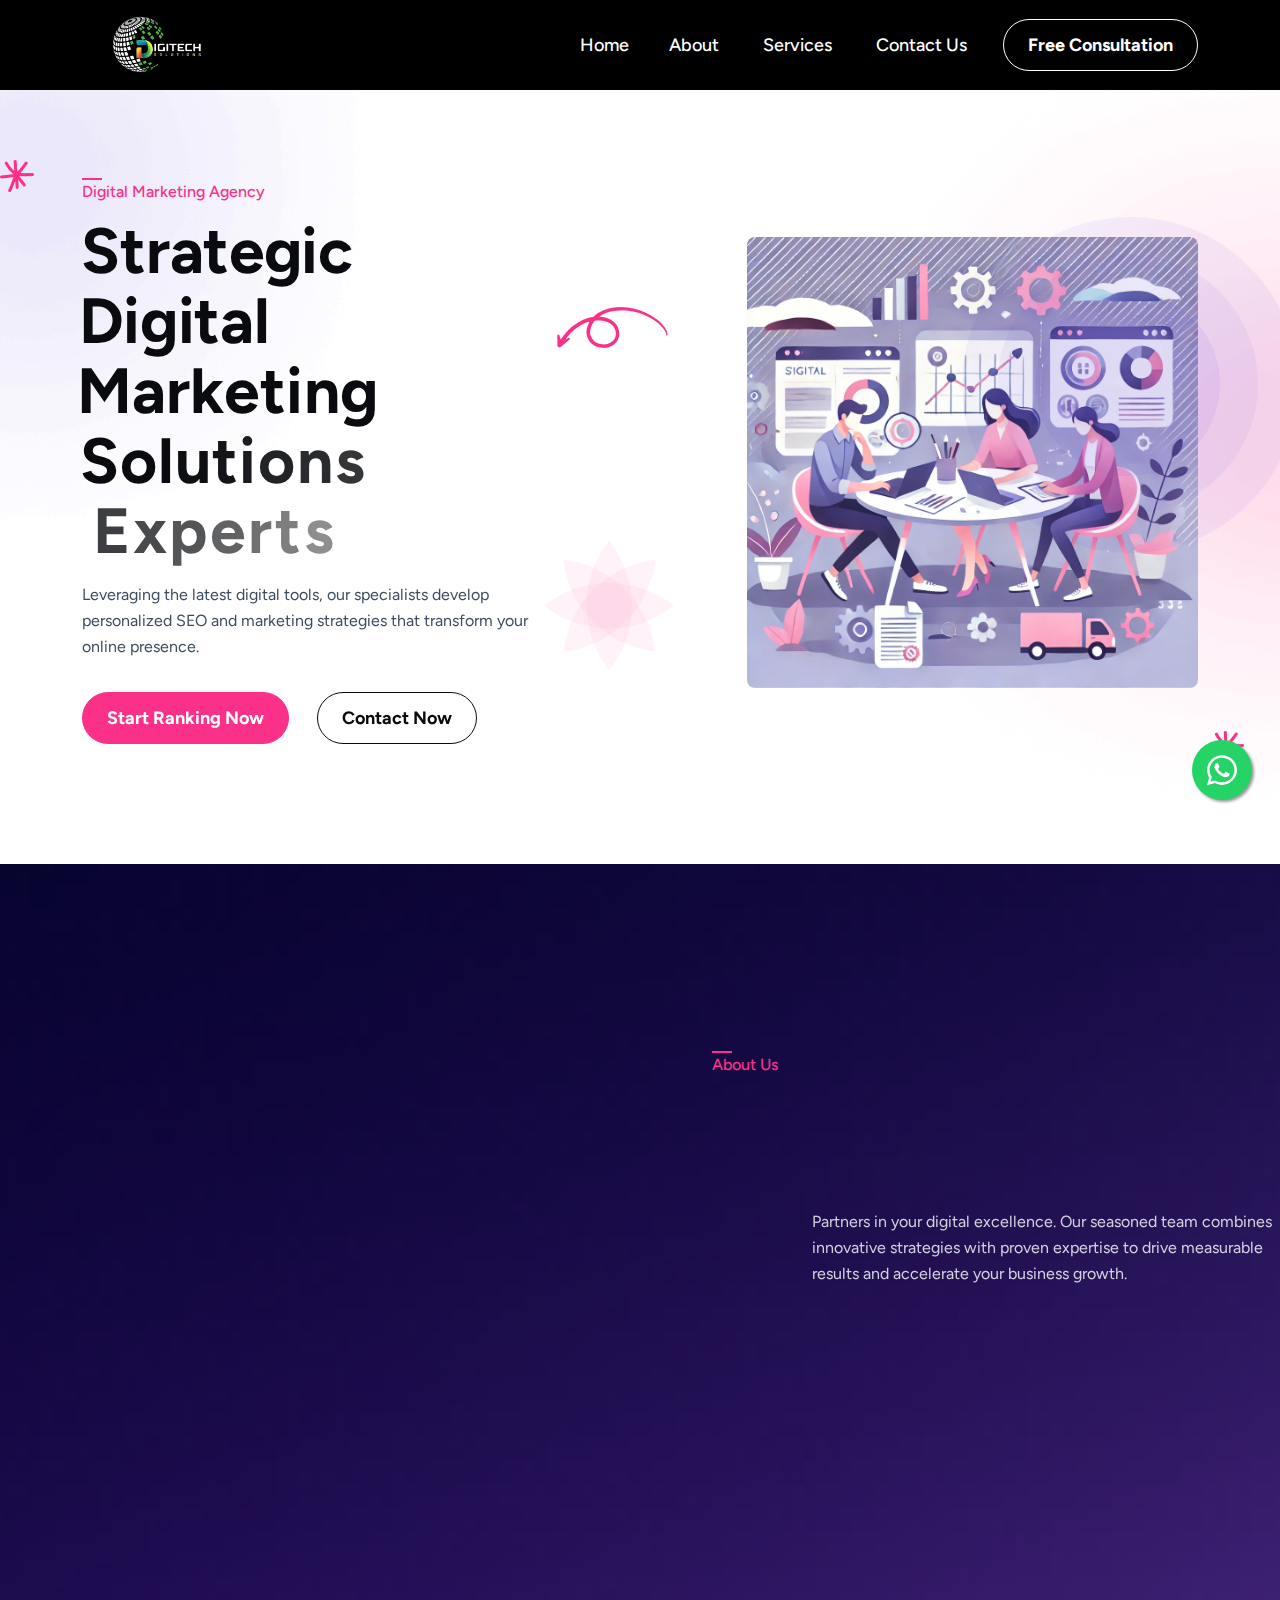
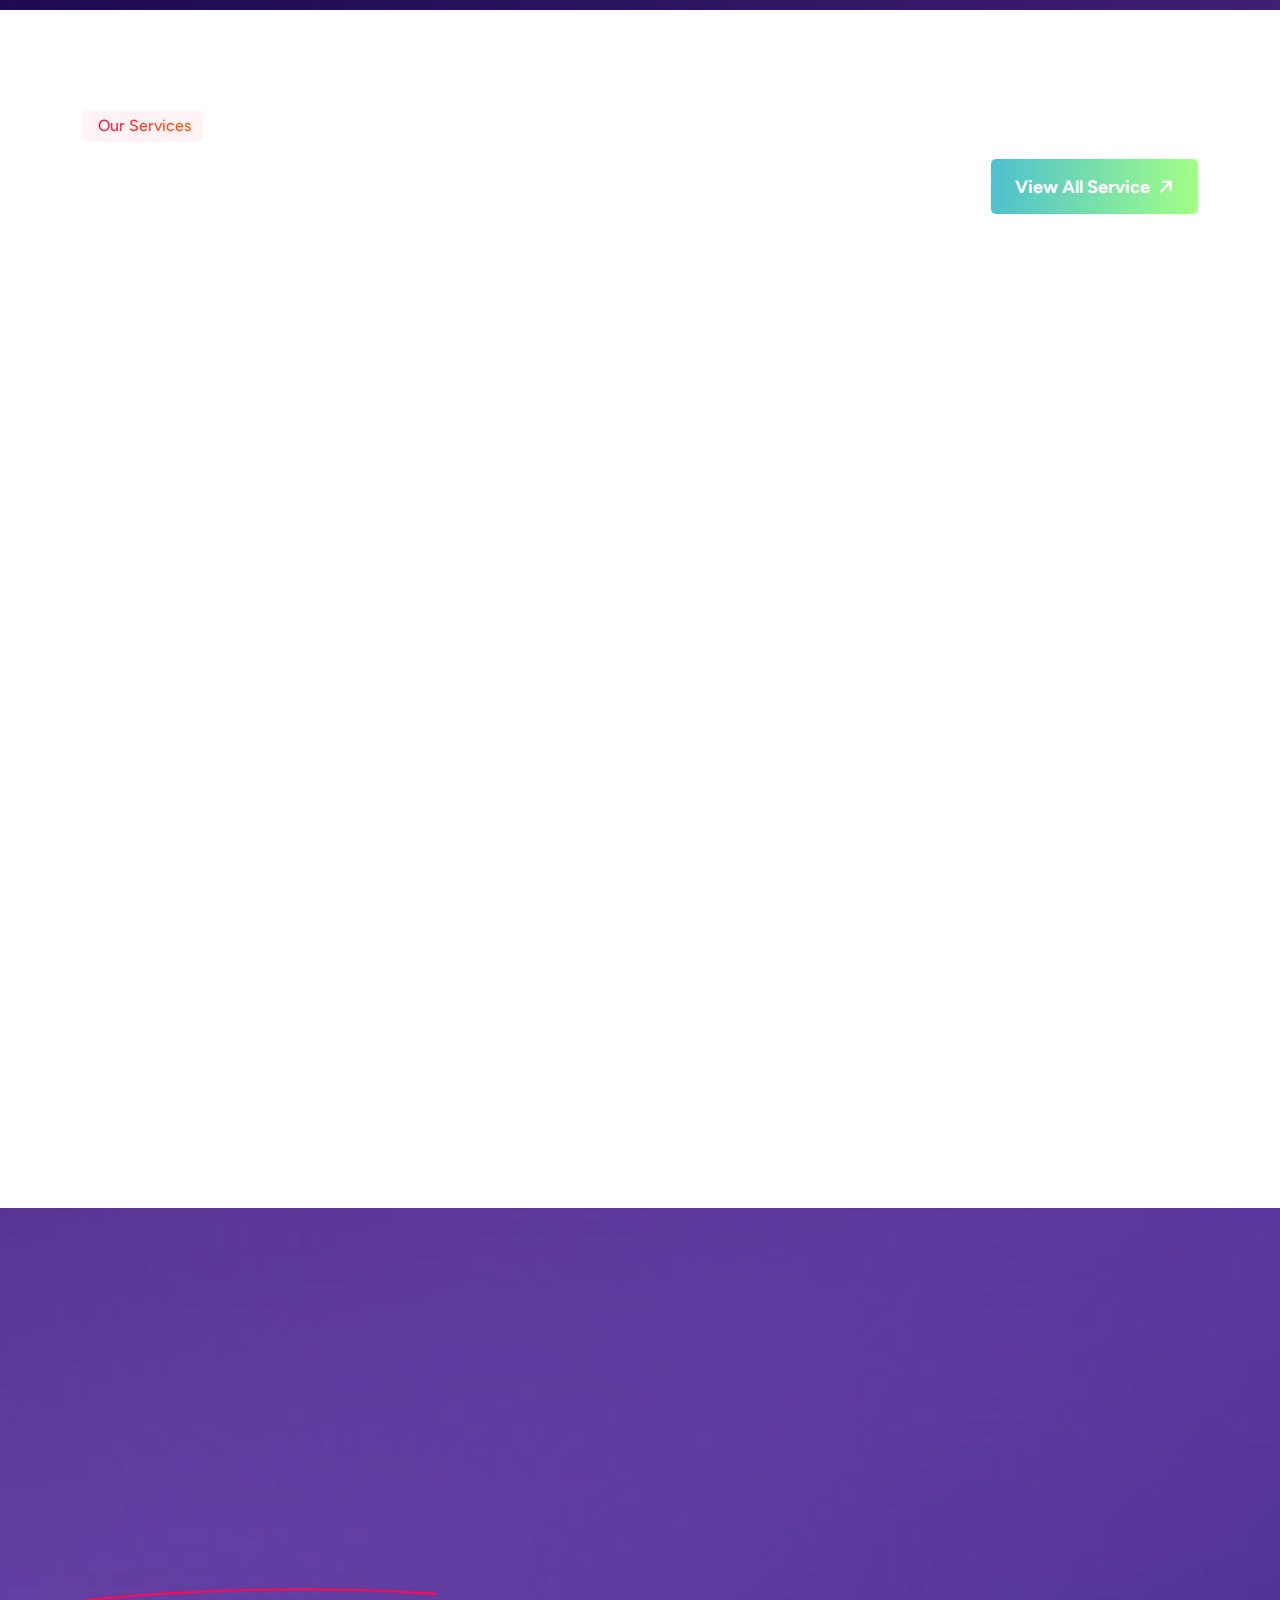
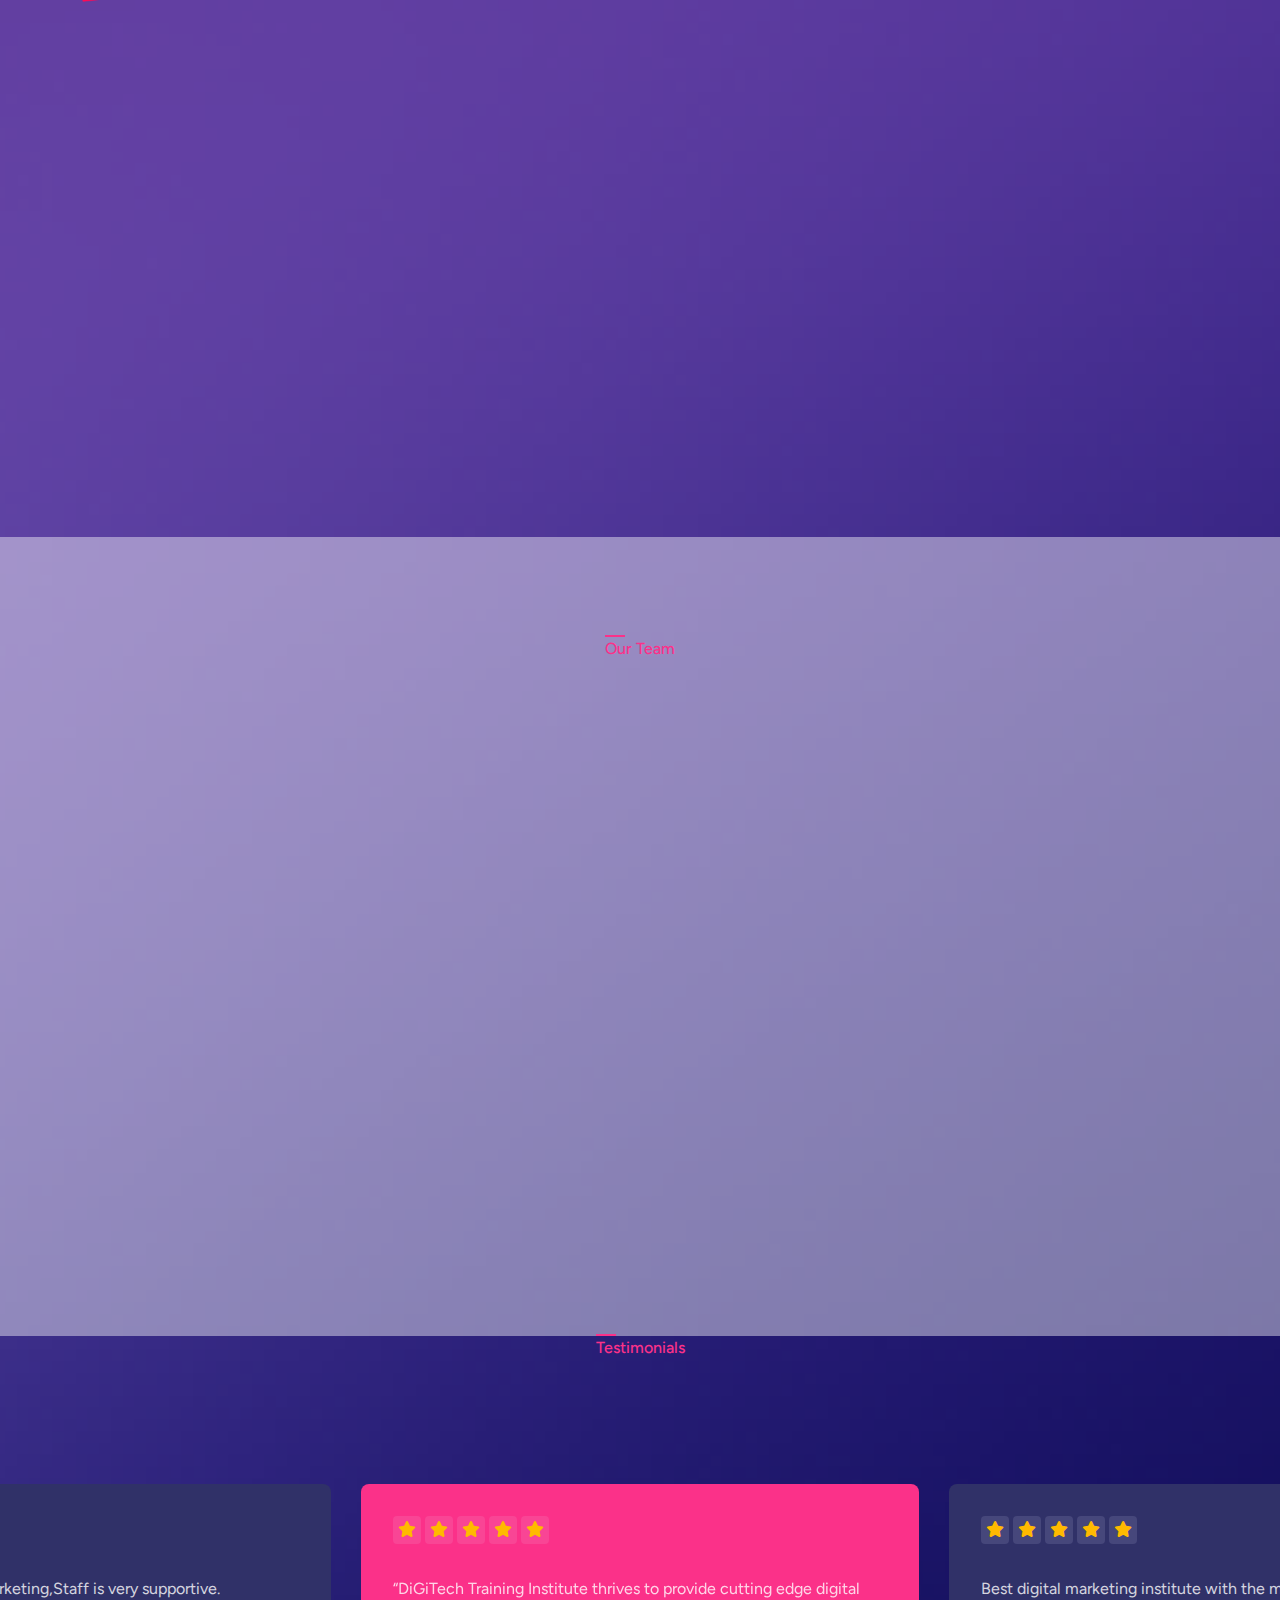
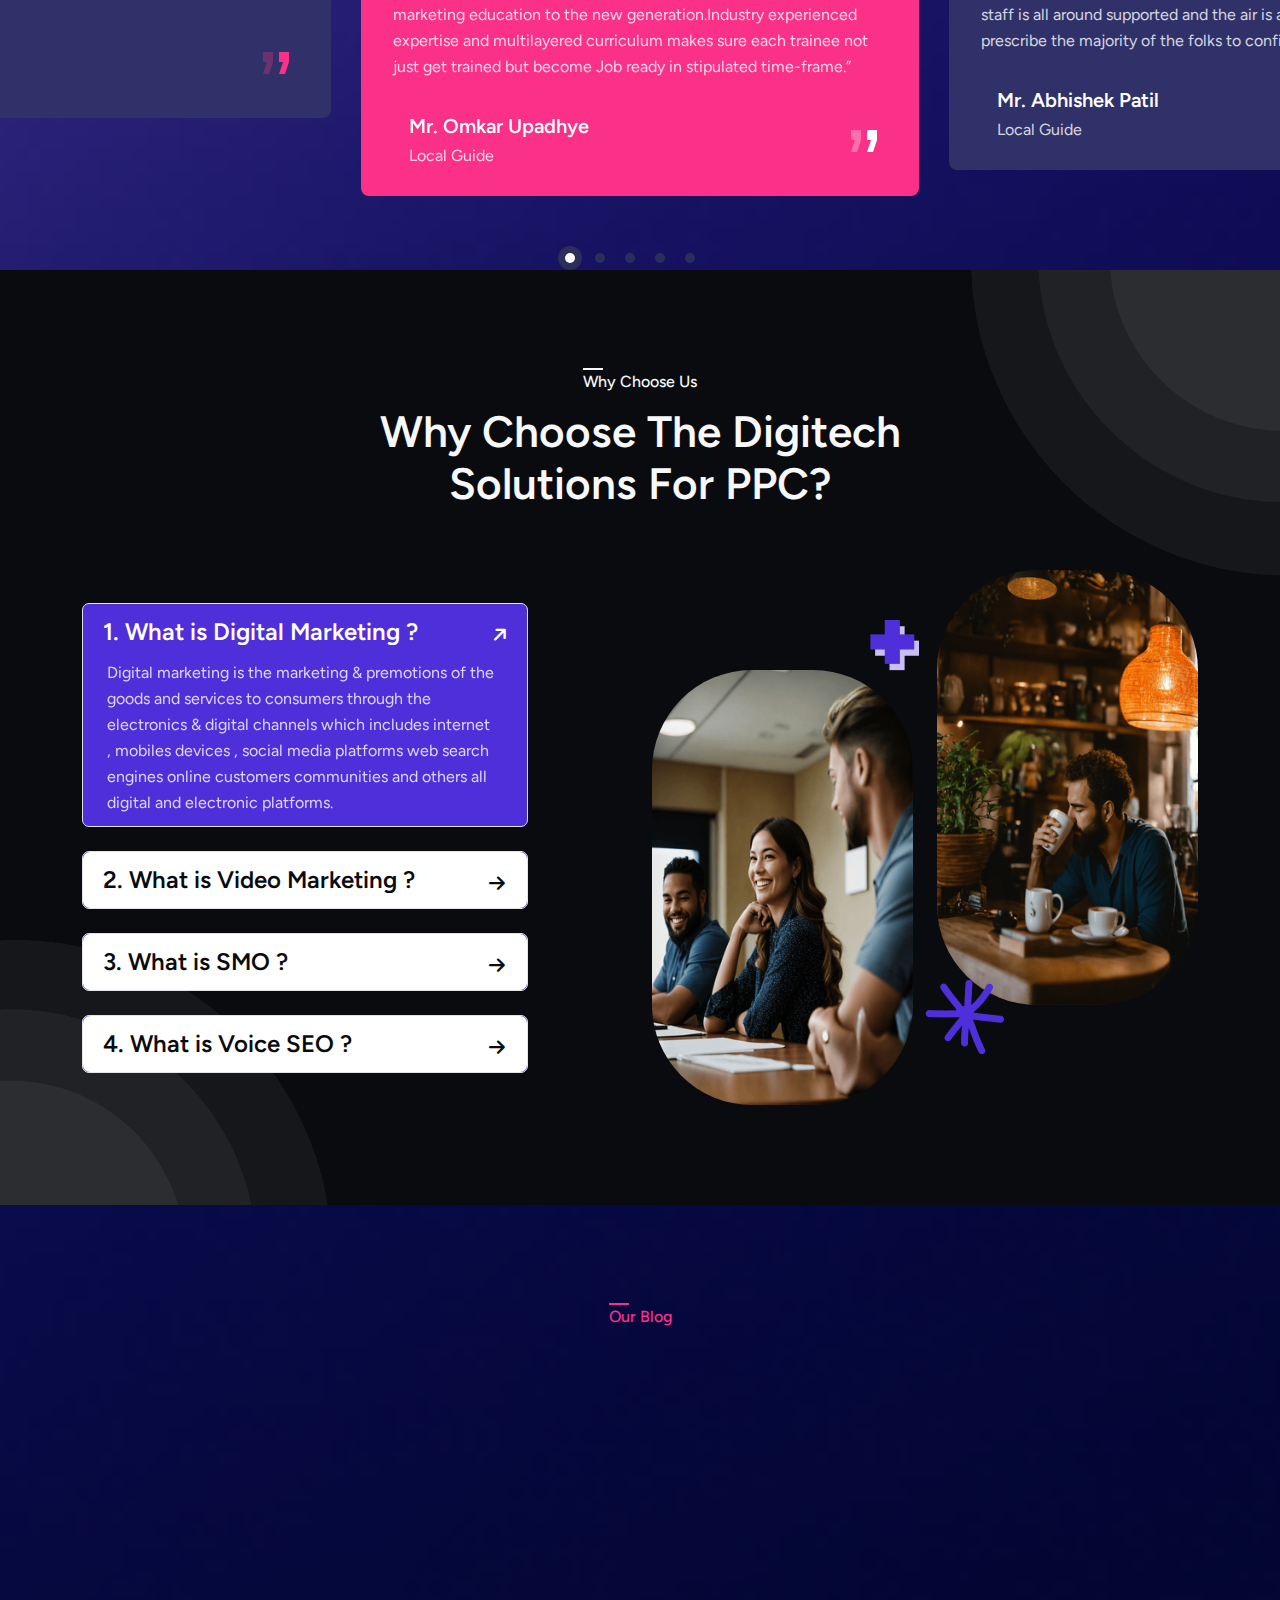
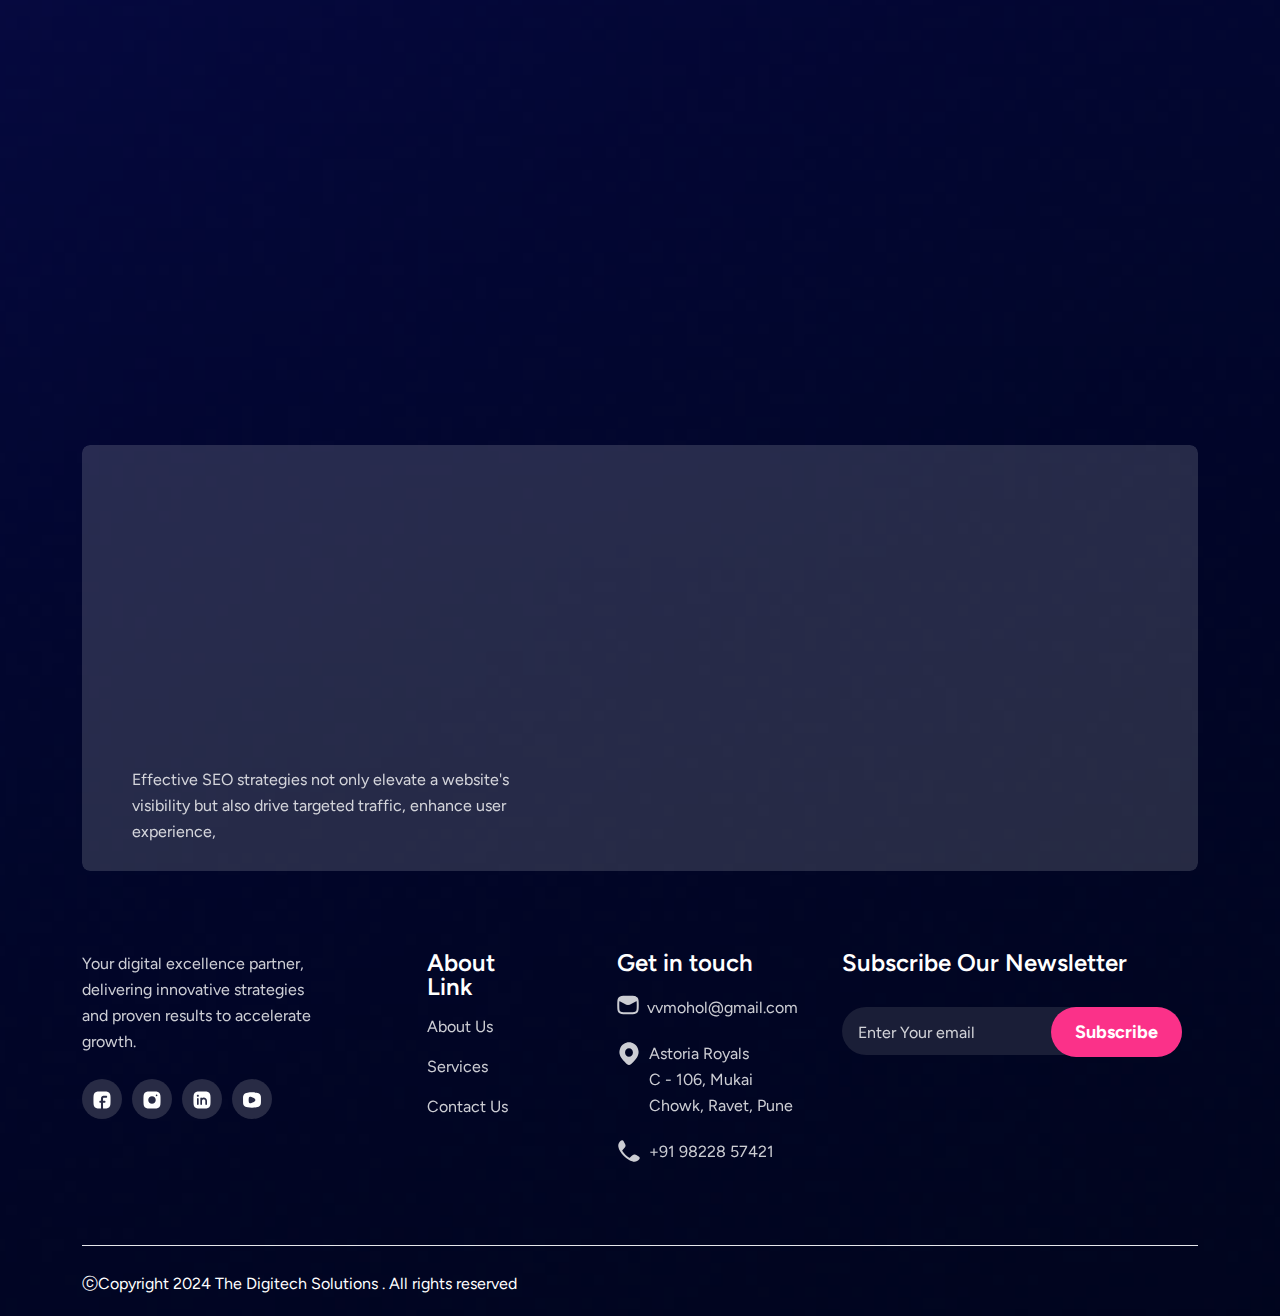
==== commit 56a7512c: "added whatsapp floating button to the index only" ====
--- a/index.html
+++ b/index.html
@@ -24,6 +24,35 @@
     <script src="assets/js/plugins/jquery-3-6-0.min.js"></script>
 </head>
 <body class="homepage2-body" style="background-image: url(assets/img/bg/homepage2-bg.png); background-position: center; background-repeat: no-repeat; background-size: cover;">
+
+  <a href="https://wa.link/oeji2m" class="whatsapp-icon" target="_blank">
+    <svg xmlns="http://www.w3.org/2000/svg" viewBox="0 0 448 512" class="whatsapp-icon-svg">
+      <path d="M380.9 97.1C339 55.1 283.2 32 223.9 32c-122.4 0-222 99.6-222 222 0 39.1 10.2 77.3 29.6 111L0 480l117.7-30.9c32.4 17.7 68.9 27 106.1 27h.1c122.3 0 224.1-99.6 224.1-222 0-59.3-25.2-115-67.1-157zm-157 341.6c-33.2 0-65.7-8.9-94-25.7l-6.7-4-69.8 18.3L72 359.2l-4.4-7c-18.5-29.4-28.2-63.3-28.2-98.2 0-101.7 82.8-184.5 184.6-184.5 49.3 0 95.6 19.2 130.4 54.1 34.8 34.9 56.2 81.2 56.1 130.5 0 101.8-84.9 184.6-186.6 184.6zm101.2-138.2c-5.5-2.8-32.8-16.2-37.9-18-5.1-1.9-8.8-2.8-12.5 2.8-3.7 5.6-14.3 18-17.6 21.8-3.2 3.7-6.5 4.2-12 1.4-32.6-16.3-54-29.1-75.5-66-5.7-9.8 5.7-9.1 16.3-30.3 1.8-3.7.9-6.9-.5-9.7-1.4-2.8-12.5-30.1-17.1-41.2-4.5-10.8-9.1-9.3-12.5-9.5-3.2-.2-6.9-.2-10.6-.2-3.7 0-9.7 1.4-14.8 6.9-5.1 5.6-19.4 19-19.4 46.3 0 27.3 19.9 53.7 22.6 57.4 2.8 3.7 39.1 59.7 94.8 83.8 35.2 15.2 49 16.5 66.6 13.9 10.7-1.6 32.8-13.4 37.4-26.4 4.6-13 4.6-24.1 3.2-26.4-1.3-2.5-5-3.9-10.5-6.6z"/>
+    </svg>
+  </a>
+  
+  <style>
+    .whatsapp-icon {
+      position: fixed;
+      bottom: 100px;
+      right: 28px;
+      width: 60px;
+      height: 60px;
+      background-color: #25d366;
+      border-radius: 50%;
+      display: flex;
+      justify-content: center;
+      align-items: center;
+      font-size: 30px;
+      box-shadow: 2px 2px 3px #999;
+      z-index: 100;
+    }
+    .whatsapp-icon-svg {
+      width: 30px;
+      fill: white;
+      background: transparent;
+    }
+  </style>
 
 <!--===== PRELOADER STARTS =======-->
 <div class="preloader preloader2">
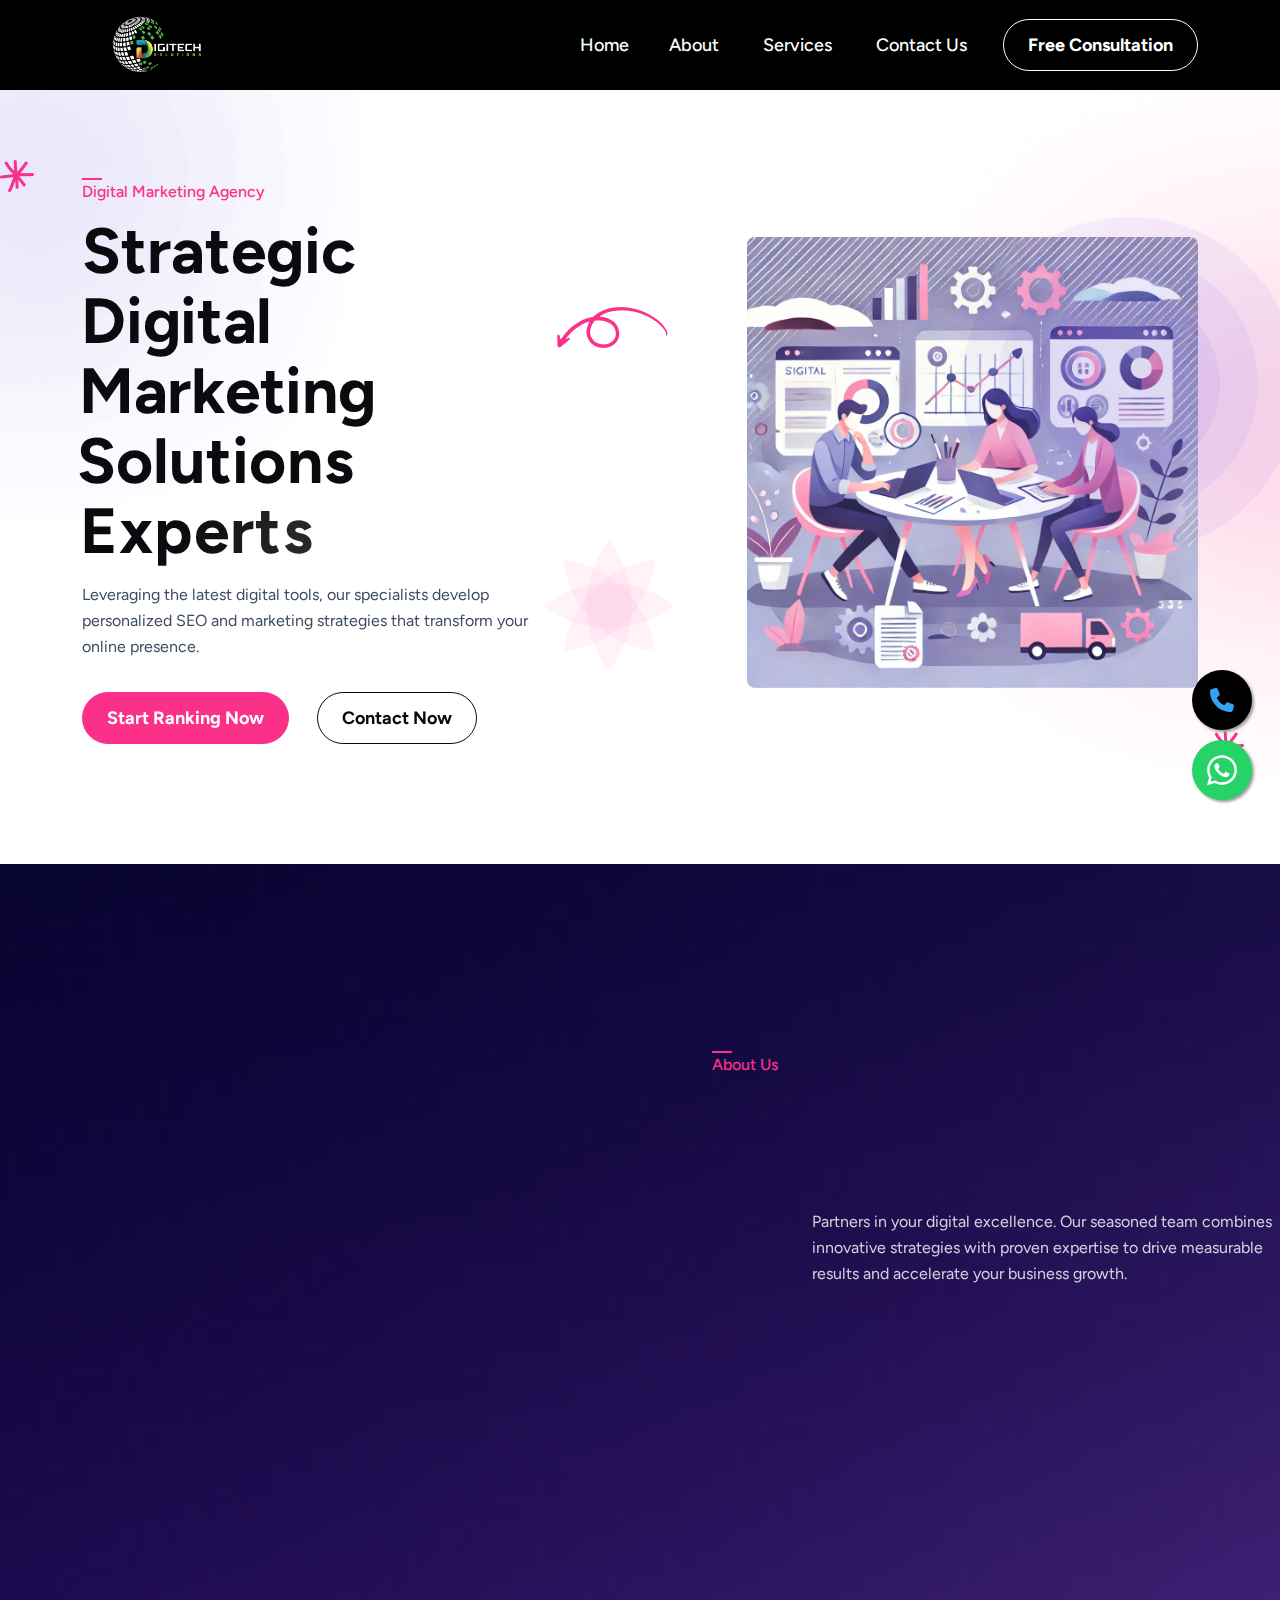
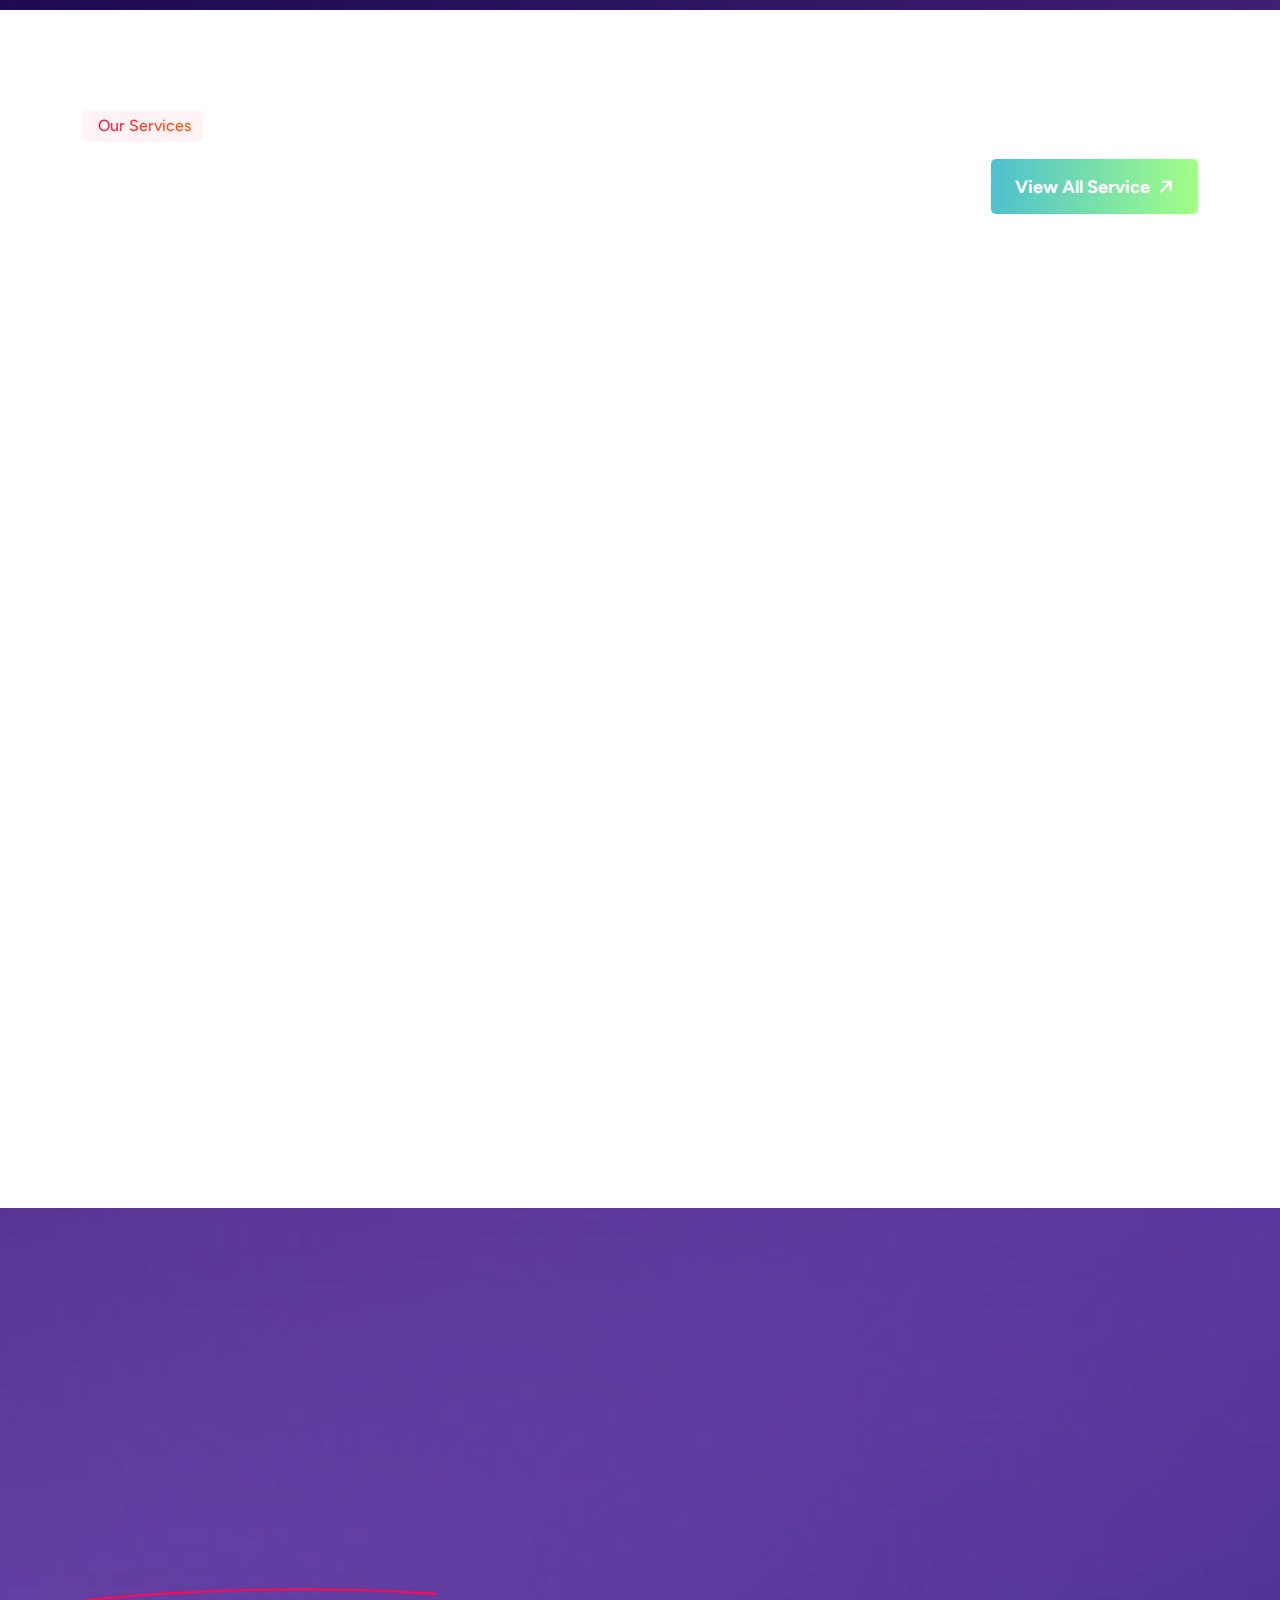
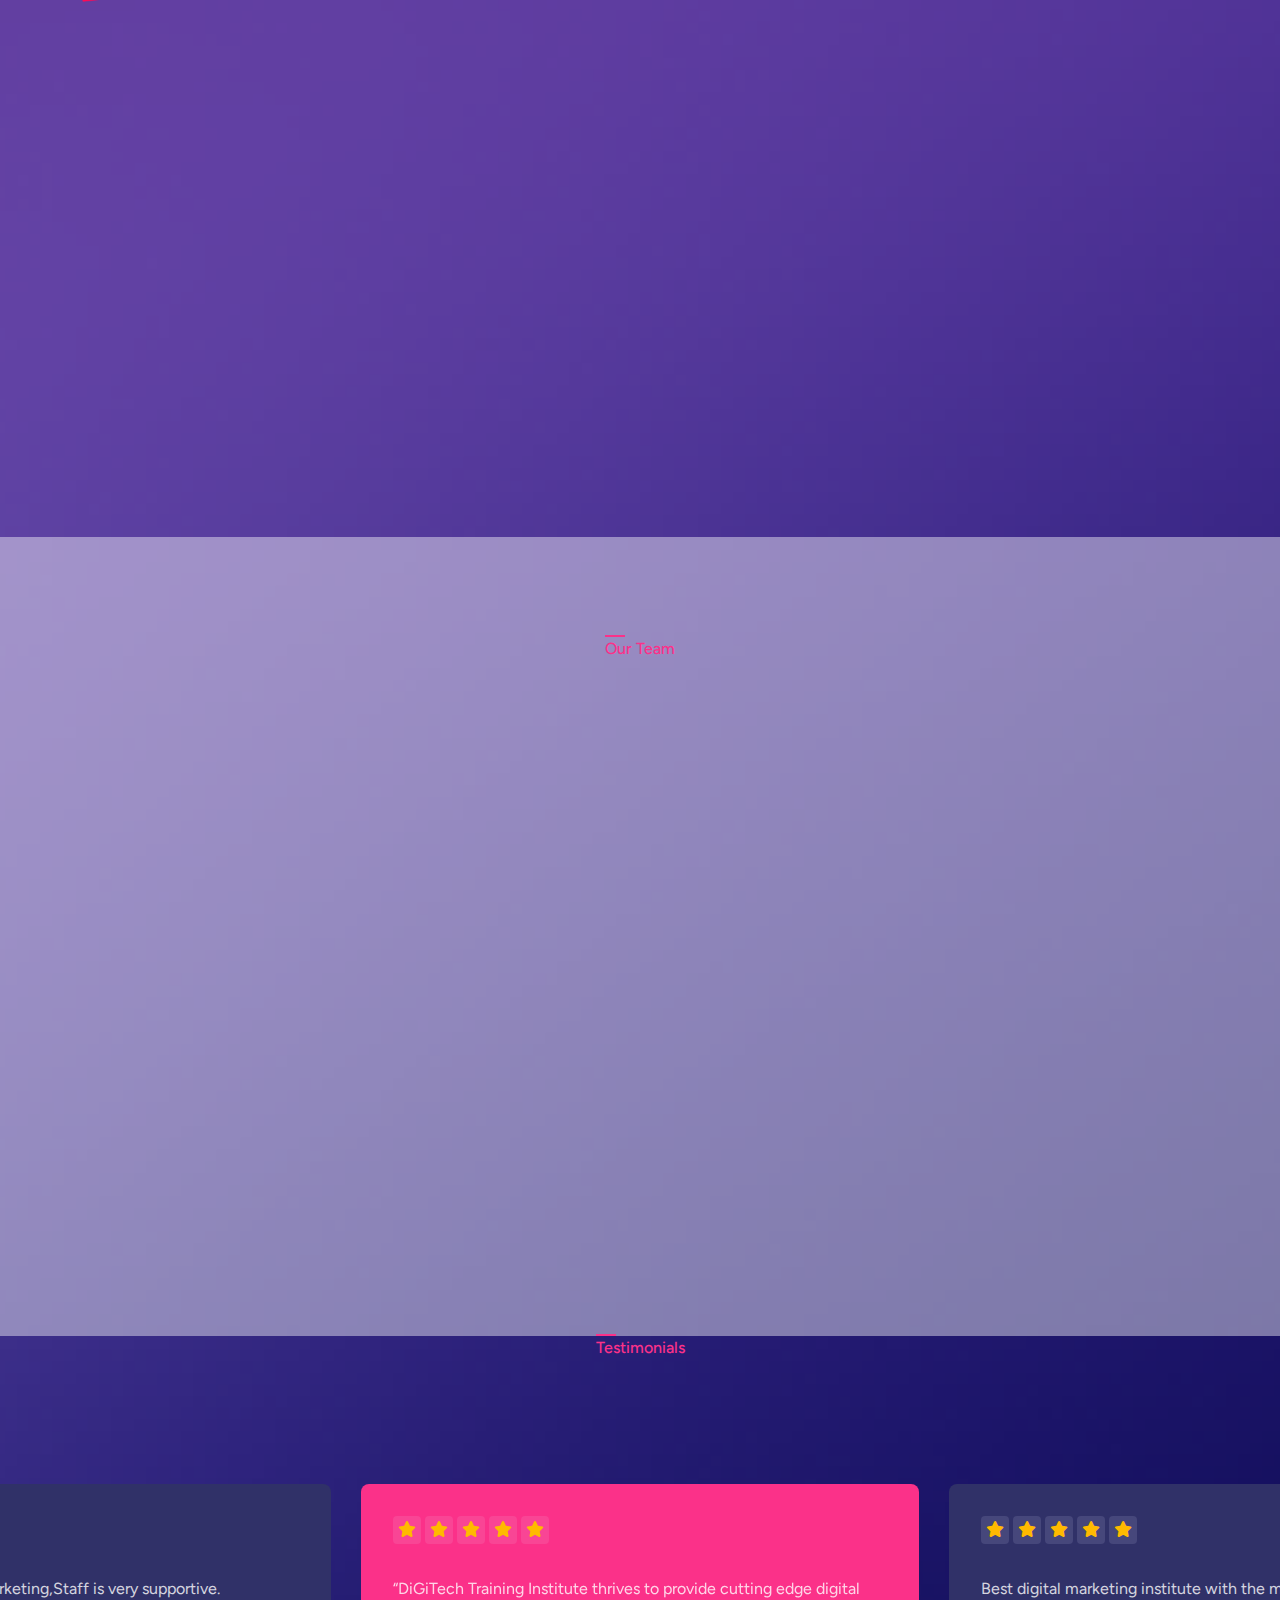
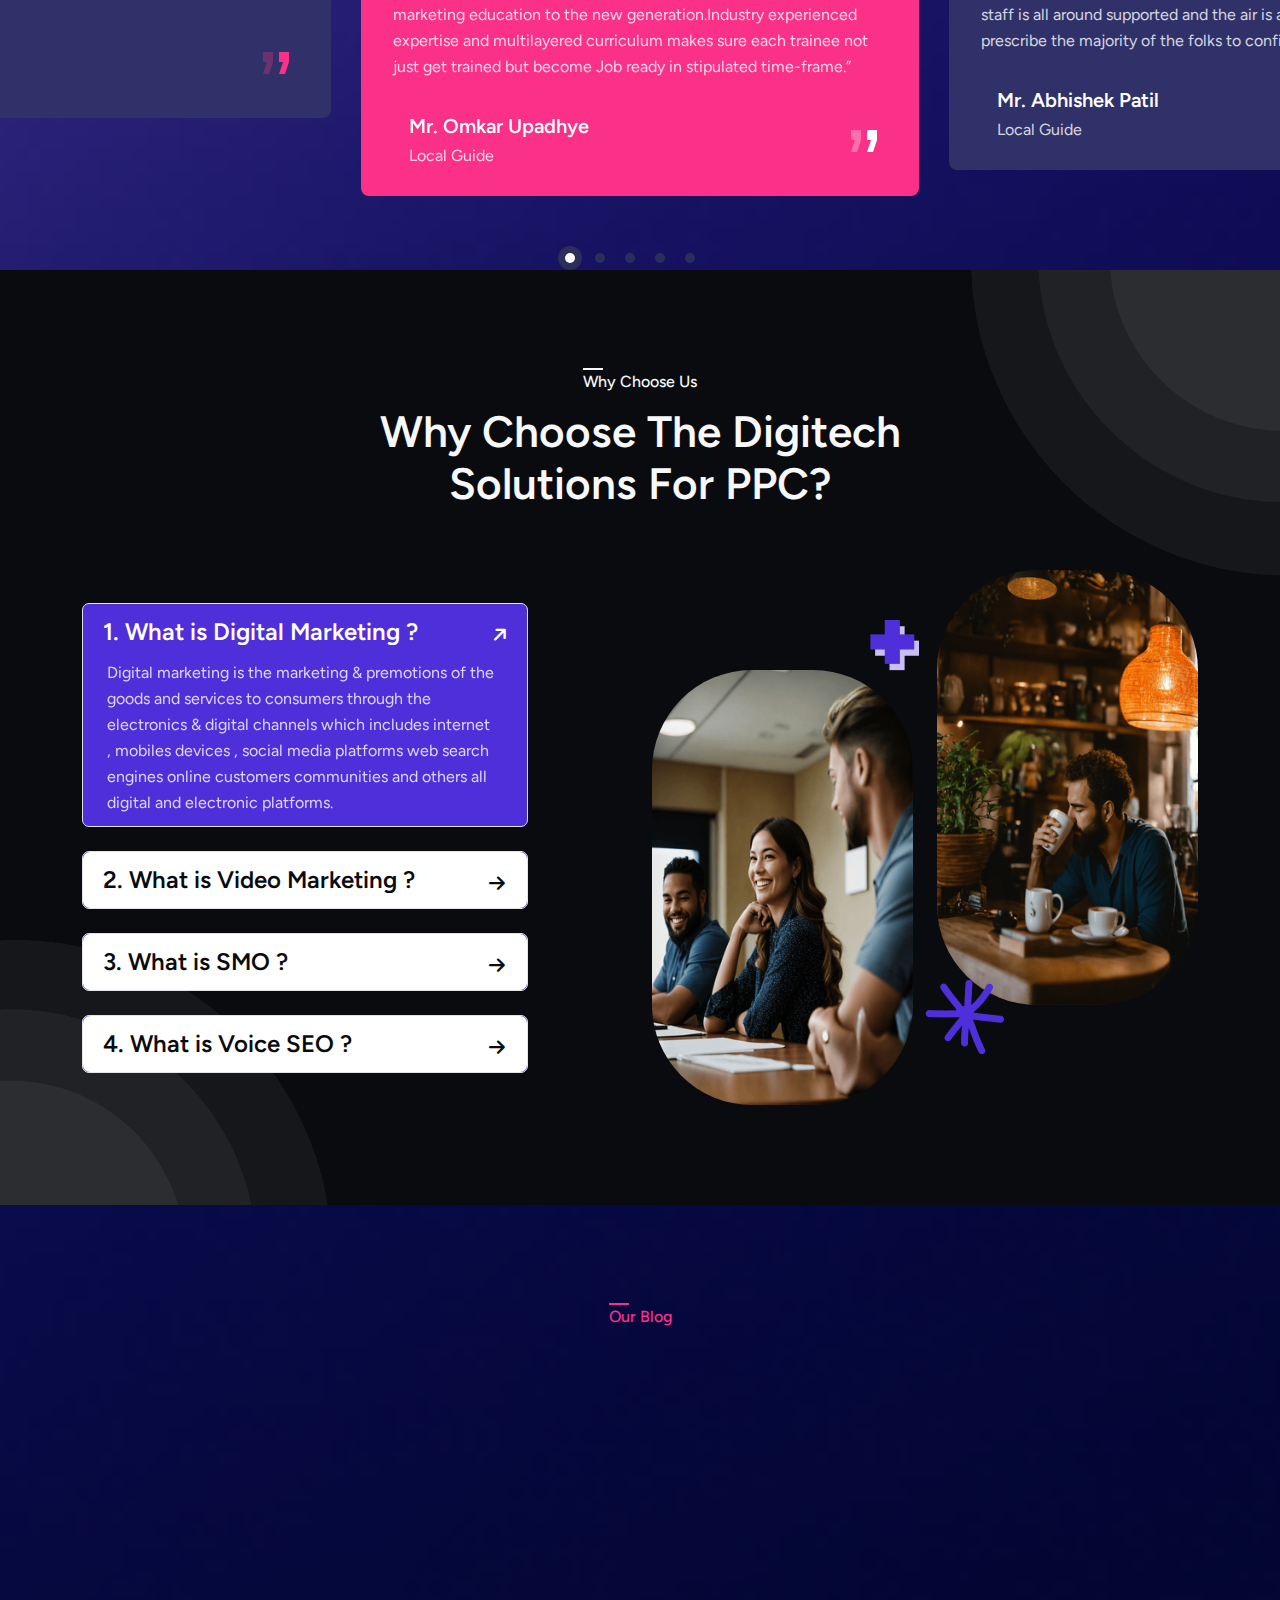
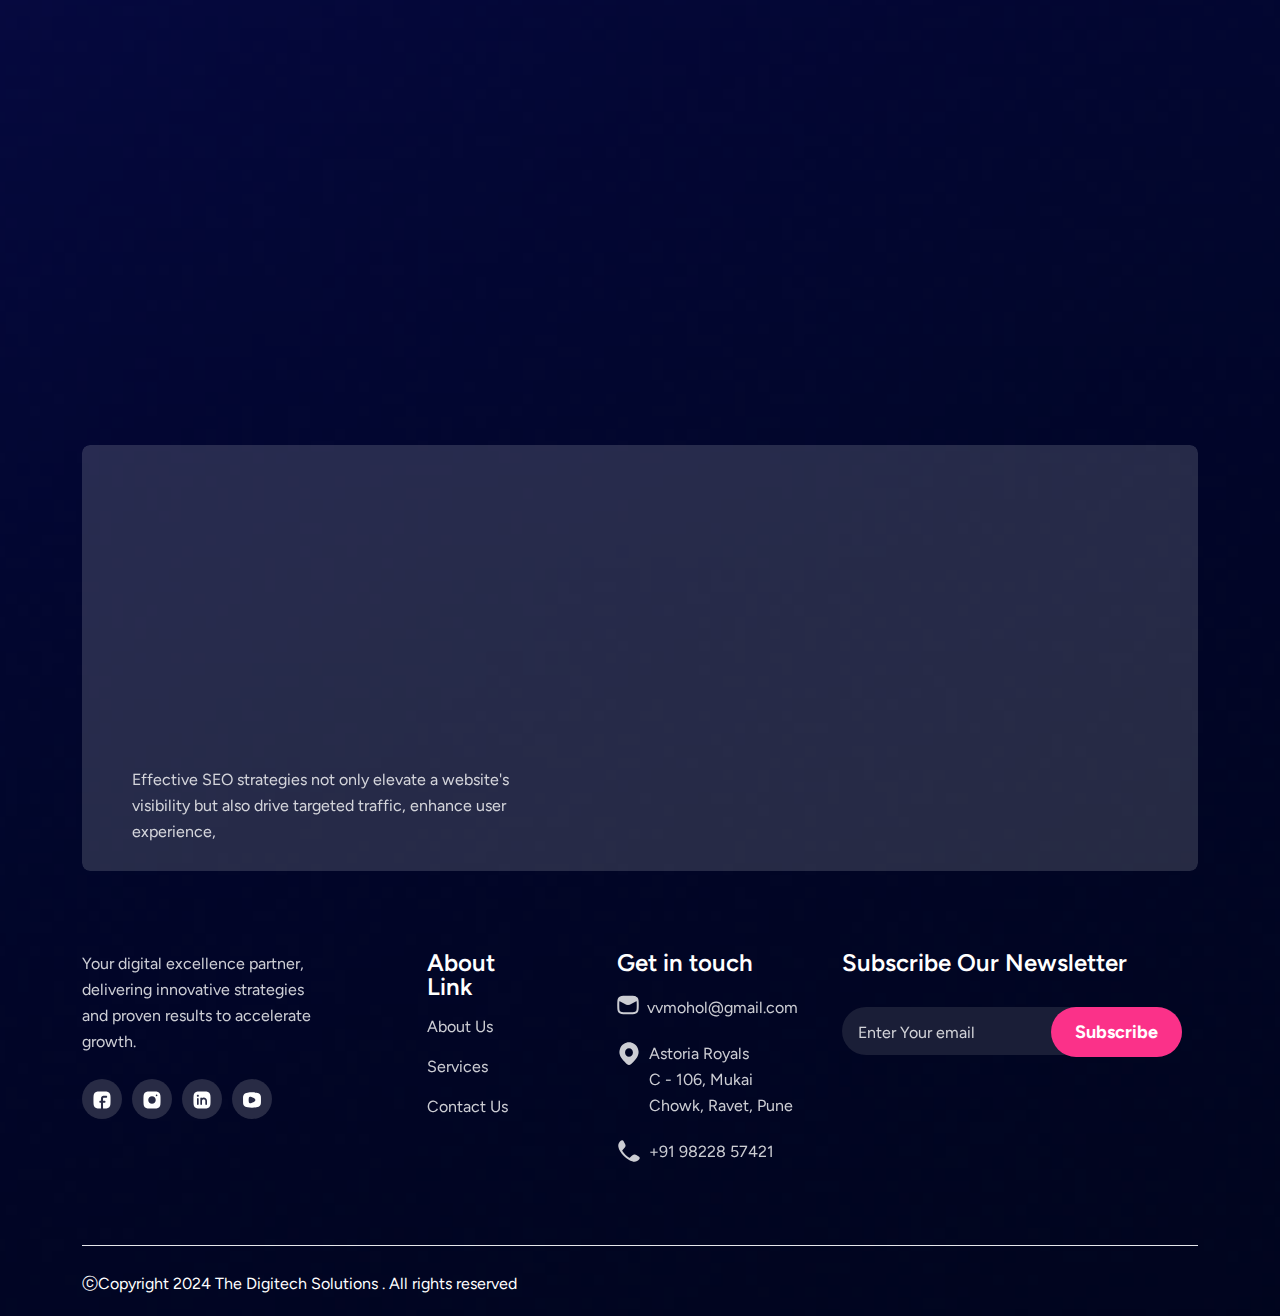
==== commit 9b9de605: "Added Whatsapp and Call Buttons to the website" ====
--- a/index.html
+++ b/index.html
@@ -25,34 +25,21 @@
 </head>
 <body class="homepage2-body" style="background-image: url(assets/img/bg/homepage2-bg.png); background-position: center; background-repeat: no-repeat; background-size: cover;">
 
+<!--===== FLOATING SECTION STARTS =======-->
+<!--===== CALLING FLOATING BUTTON STARTS =======-->
+  <a href="tel:+919822857421" class="call-icon" target="_blank">
+    <svg xmlns="http://www.w3.org/2000/svg" height="24" width="24" viewBox="0 0 512 512"><path fill="#36a3f0" d="M164.9 24.6c-7.7-18.6-28-28.5-47.4-23.2l-88 24C12.1 30.2 0 46 0 64C0 311.4 200.6 512 448 512c18 0 33.8-12.1 38.6-29.5l24-88c5.3-19.4-4.6-39.7-23.2-47.4l-96-40c-16.3-6.8-35.2-2.1-46.3 11.6L304.7 368C234.3 334.7 177.3 277.7 144 207.3L193.3 167c13.7-11.2 18.4-30 11.6-46.3l-40-96z"/></svg>
+    </svg>
+  </a>
+  <!--===== CALLING FLOATING BUTTON ENDS =======-->
+  <!--===== WHATSAPP FLOATING BUTTON STARTS =======-->
   <a href="https://wa.link/oeji2m" class="whatsapp-icon" target="_blank">
     <svg xmlns="http://www.w3.org/2000/svg" viewBox="0 0 448 512" class="whatsapp-icon-svg">
       <path d="M380.9 97.1C339 55.1 283.2 32 223.9 32c-122.4 0-222 99.6-222 222 0 39.1 10.2 77.3 29.6 111L0 480l117.7-30.9c32.4 17.7 68.9 27 106.1 27h.1c122.3 0 224.1-99.6 224.1-222 0-59.3-25.2-115-67.1-157zm-157 341.6c-33.2 0-65.7-8.9-94-25.7l-6.7-4-69.8 18.3L72 359.2l-4.4-7c-18.5-29.4-28.2-63.3-28.2-98.2 0-101.7 82.8-184.5 184.6-184.5 49.3 0 95.6 19.2 130.4 54.1 34.8 34.9 56.2 81.2 56.1 130.5 0 101.8-84.9 184.6-186.6 184.6zm101.2-138.2c-5.5-2.8-32.8-16.2-37.9-18-5.1-1.9-8.8-2.8-12.5 2.8-3.7 5.6-14.3 18-17.6 21.8-3.2 3.7-6.5 4.2-12 1.4-32.6-16.3-54-29.1-75.5-66-5.7-9.8 5.7-9.1 16.3-30.3 1.8-3.7.9-6.9-.5-9.7-1.4-2.8-12.5-30.1-17.1-41.2-4.5-10.8-9.1-9.3-12.5-9.5-3.2-.2-6.9-.2-10.6-.2-3.7 0-9.7 1.4-14.8 6.9-5.1 5.6-19.4 19-19.4 46.3 0 27.3 19.9 53.7 22.6 57.4 2.8 3.7 39.1 59.7 94.8 83.8 35.2 15.2 49 16.5 66.6 13.9 10.7-1.6 32.8-13.4 37.4-26.4 4.6-13 4.6-24.1 3.2-26.4-1.3-2.5-5-3.9-10.5-6.6z"/>
     </svg>
   </a>
-  
-  <style>
-    .whatsapp-icon {
-      position: fixed;
-      bottom: 100px;
-      right: 28px;
-      width: 60px;
-      height: 60px;
-      background-color: #25d366;
-      border-radius: 50%;
-      display: flex;
-      justify-content: center;
-      align-items: center;
-      font-size: 30px;
-      box-shadow: 2px 2px 3px #999;
-      z-index: 100;
-    }
-    .whatsapp-icon-svg {
-      width: 30px;
-      fill: white;
-      background: transparent;
-    }
-  </style>
+  <!--===== WHATSAPP FLOATING BUTTON ENDS =======-->
+  <!--===== FLOATING SECTION ENDS =======-->
 
 <!--===== PRELOADER STARTS =======-->
 <div class="preloader preloader2">
--- a/assets/css/main.css
+++ b/assets/css/main.css
@@ -603,17 +603,7 @@
   --ztc-weight-black: 800;
   --ztc-family-font1: 'Figtree', sans-serif;
 }
-
-/*
-============================
-Name:  SEOC - Digital Marketing Agency Templete
-Version: 3.0.0
-Description: SEO - Digital Marketing Agency Templete
-Author: Vikiglab
-Author URI: https://themeforest.net/user/vikinglab/portfolio
-Location:
-============================
-*/
+/*============= FLOATING CSS AREA ==============*/
 /*============= HEDAER CSS AREA ===============*/
 /*============= HERO CSS AREA ===============*/
 /*============= MOBILE-MENU CSS AREA ===============*/
@@ -630,6 +620,49 @@
 /*============= OTHERS CSS AREA ===============*/
 /*============= FOOTER CSS AREA ===============*/
 /*============= COMMON CSS AREA ===============*/
+
+.call-icon {
+  position: fixed;
+  bottom: 170px;
+  right: 28px;
+  width: 60px;
+  height: 60px;
+  background-color: black;
+  border-radius: 50%;
+  display: flex;
+  justify-content: center;
+  align-items: center;
+  font-size: 30px;
+  box-shadow: 2px 2px 3px #999;
+  z-index: 100;
+}
+.whatsapp-icon-svg {
+  width: 30px;
+  fill: white;
+  background: transparent;
+}
+
+.whatsapp-icon {
+  position: fixed;
+  bottom: 100px;
+  right: 28px;
+  width: 60px;
+  height: 60px;
+  background-color: #25d366;
+  border-radius: 50%;
+  display: flex;
+  justify-content: center;
+  align-items: center;
+  font-size: 30px;
+  box-shadow: 2px 2px 3px #999;
+  z-index: 100;
+}
+.whatsapp-icon-svg {
+  width: 30px;
+  fill: white;
+  background: transparent;
+}
+
 .heading1 h5 {
   font-family: var(--ztc-family-font1);
   font-size: var(--ztc-font-size-font-s16);
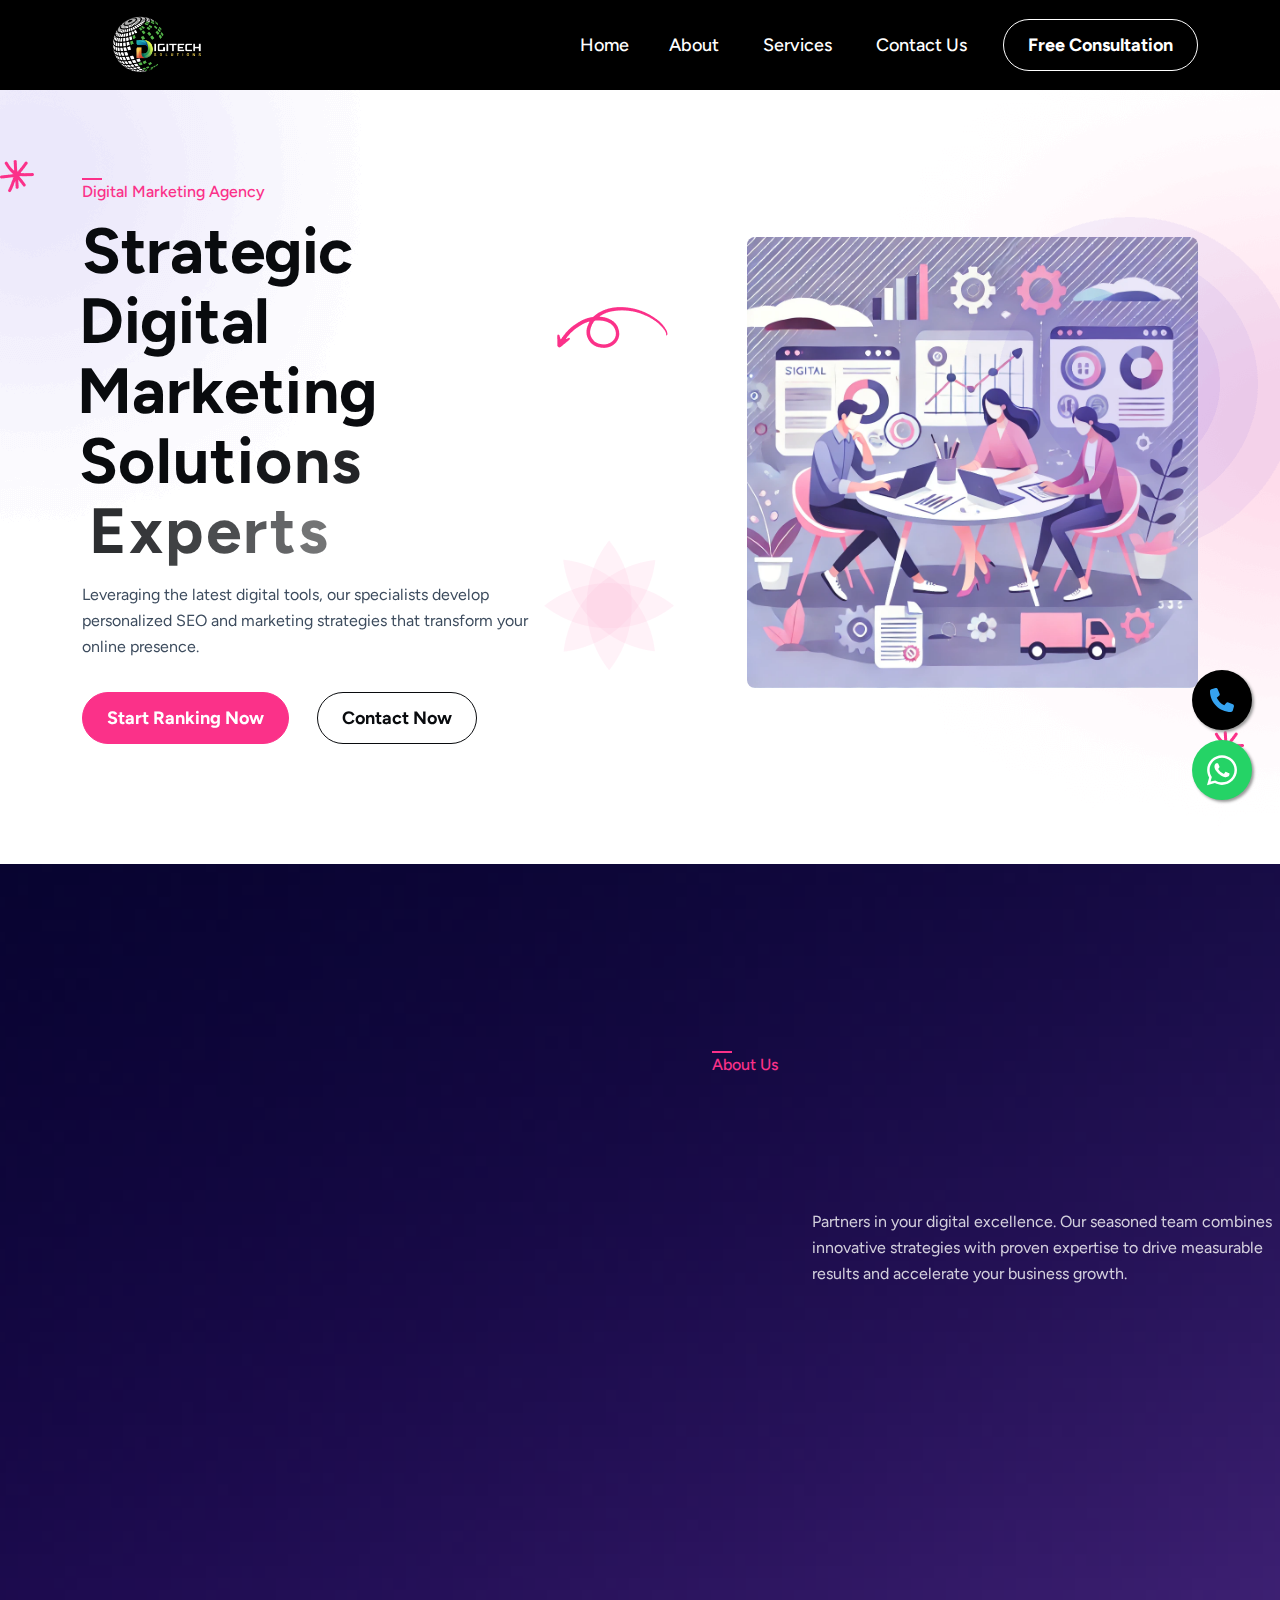
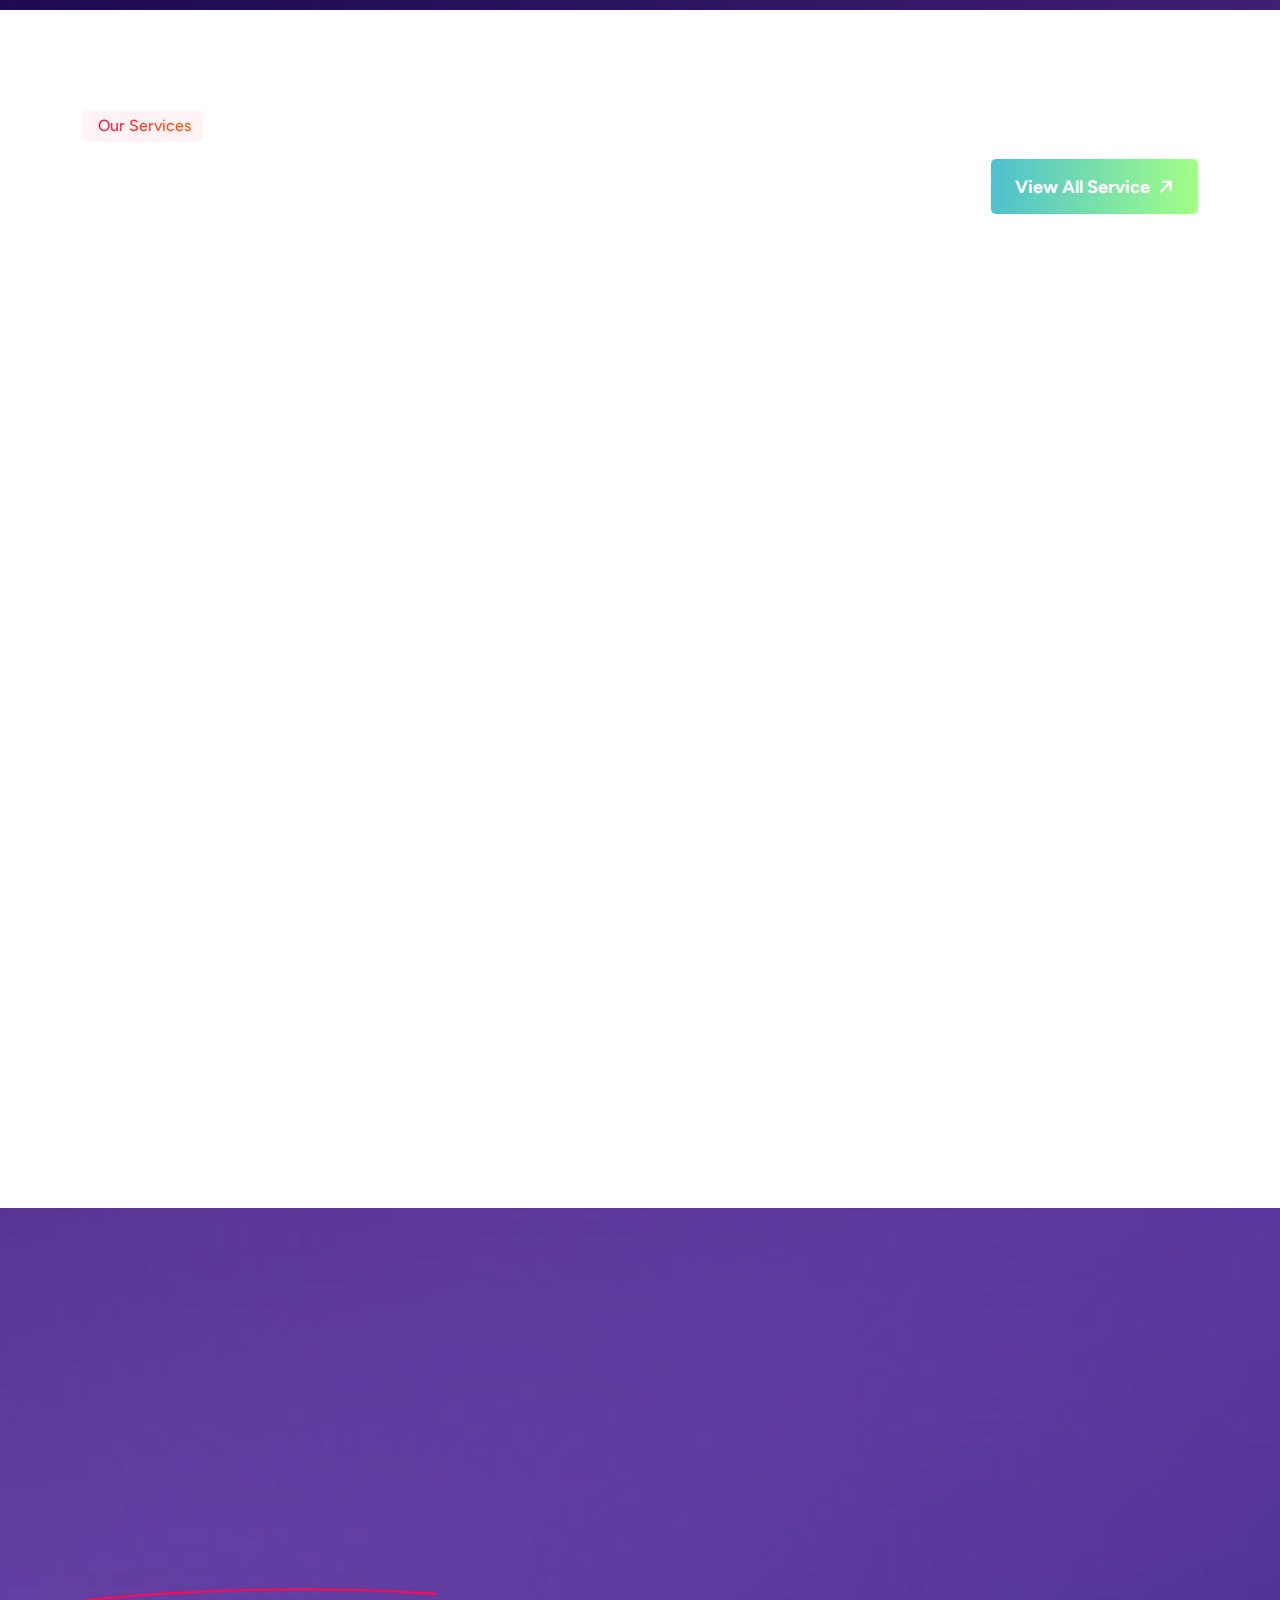
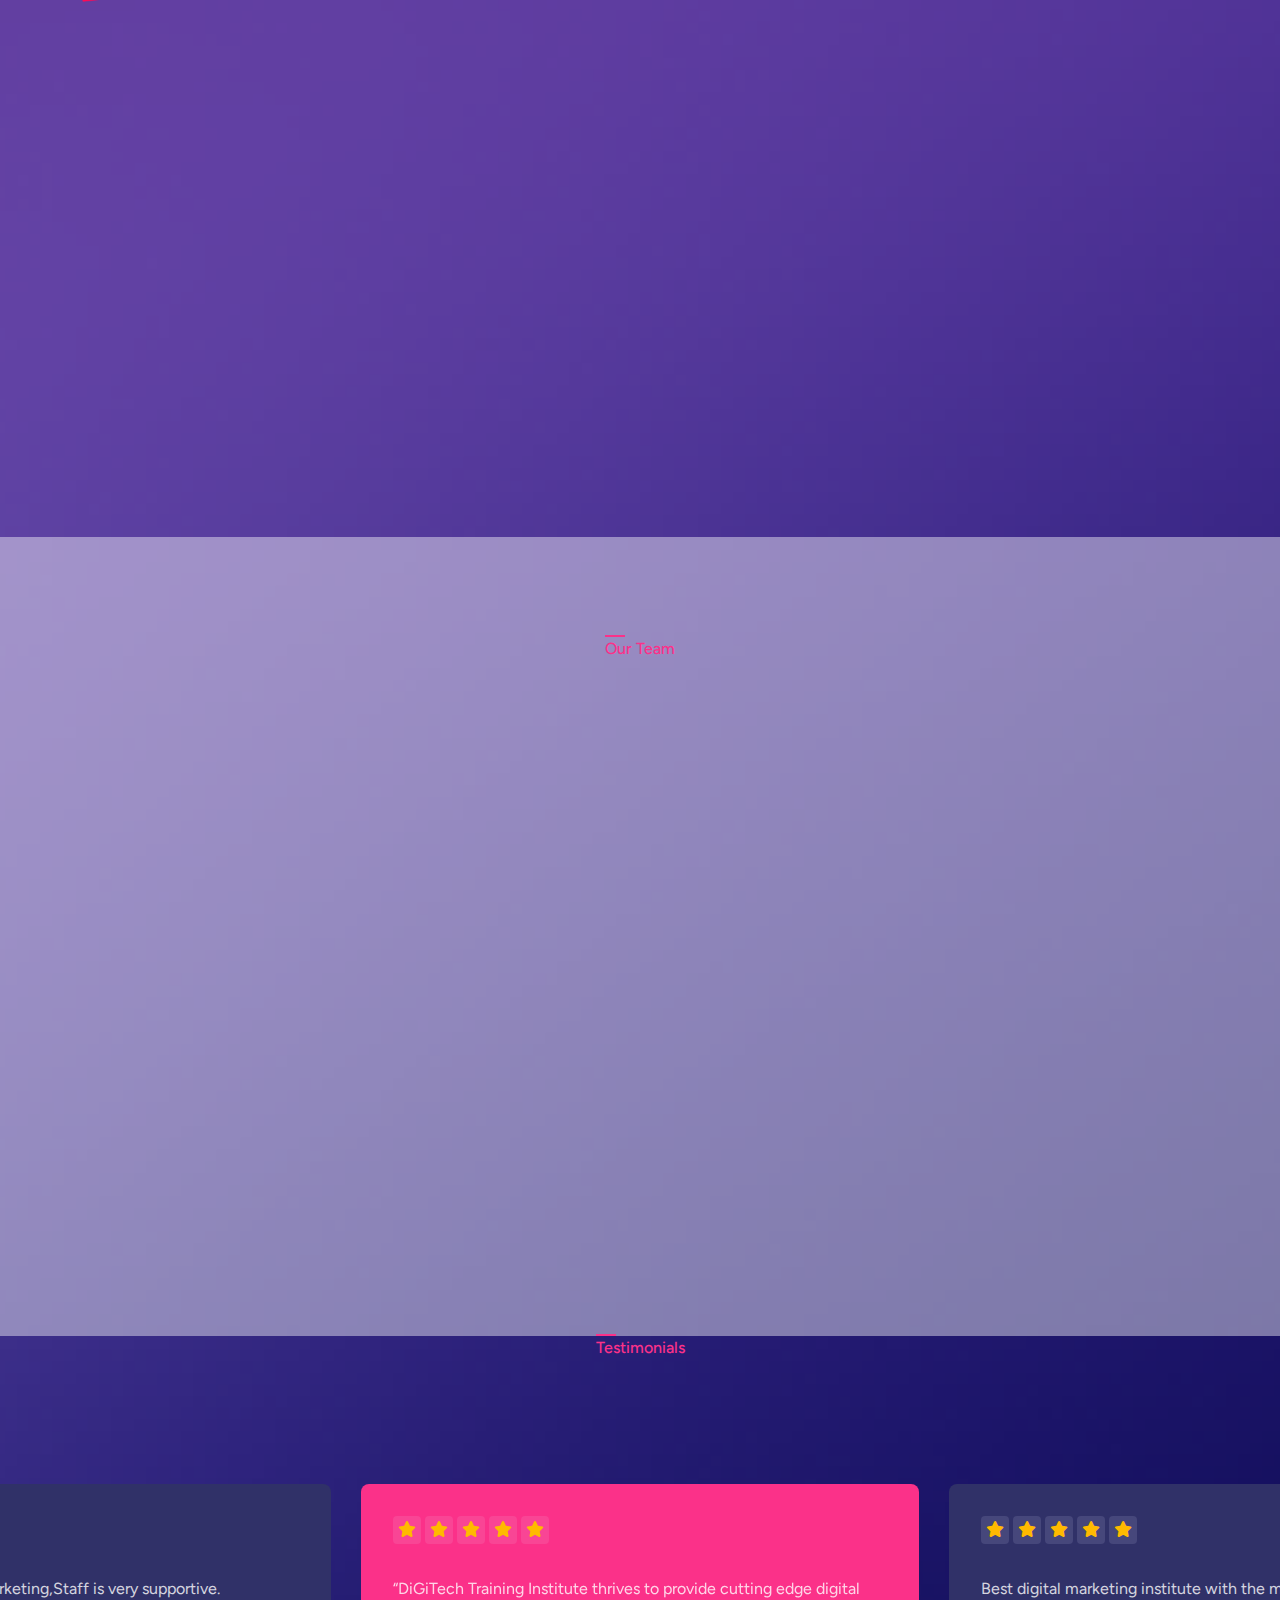
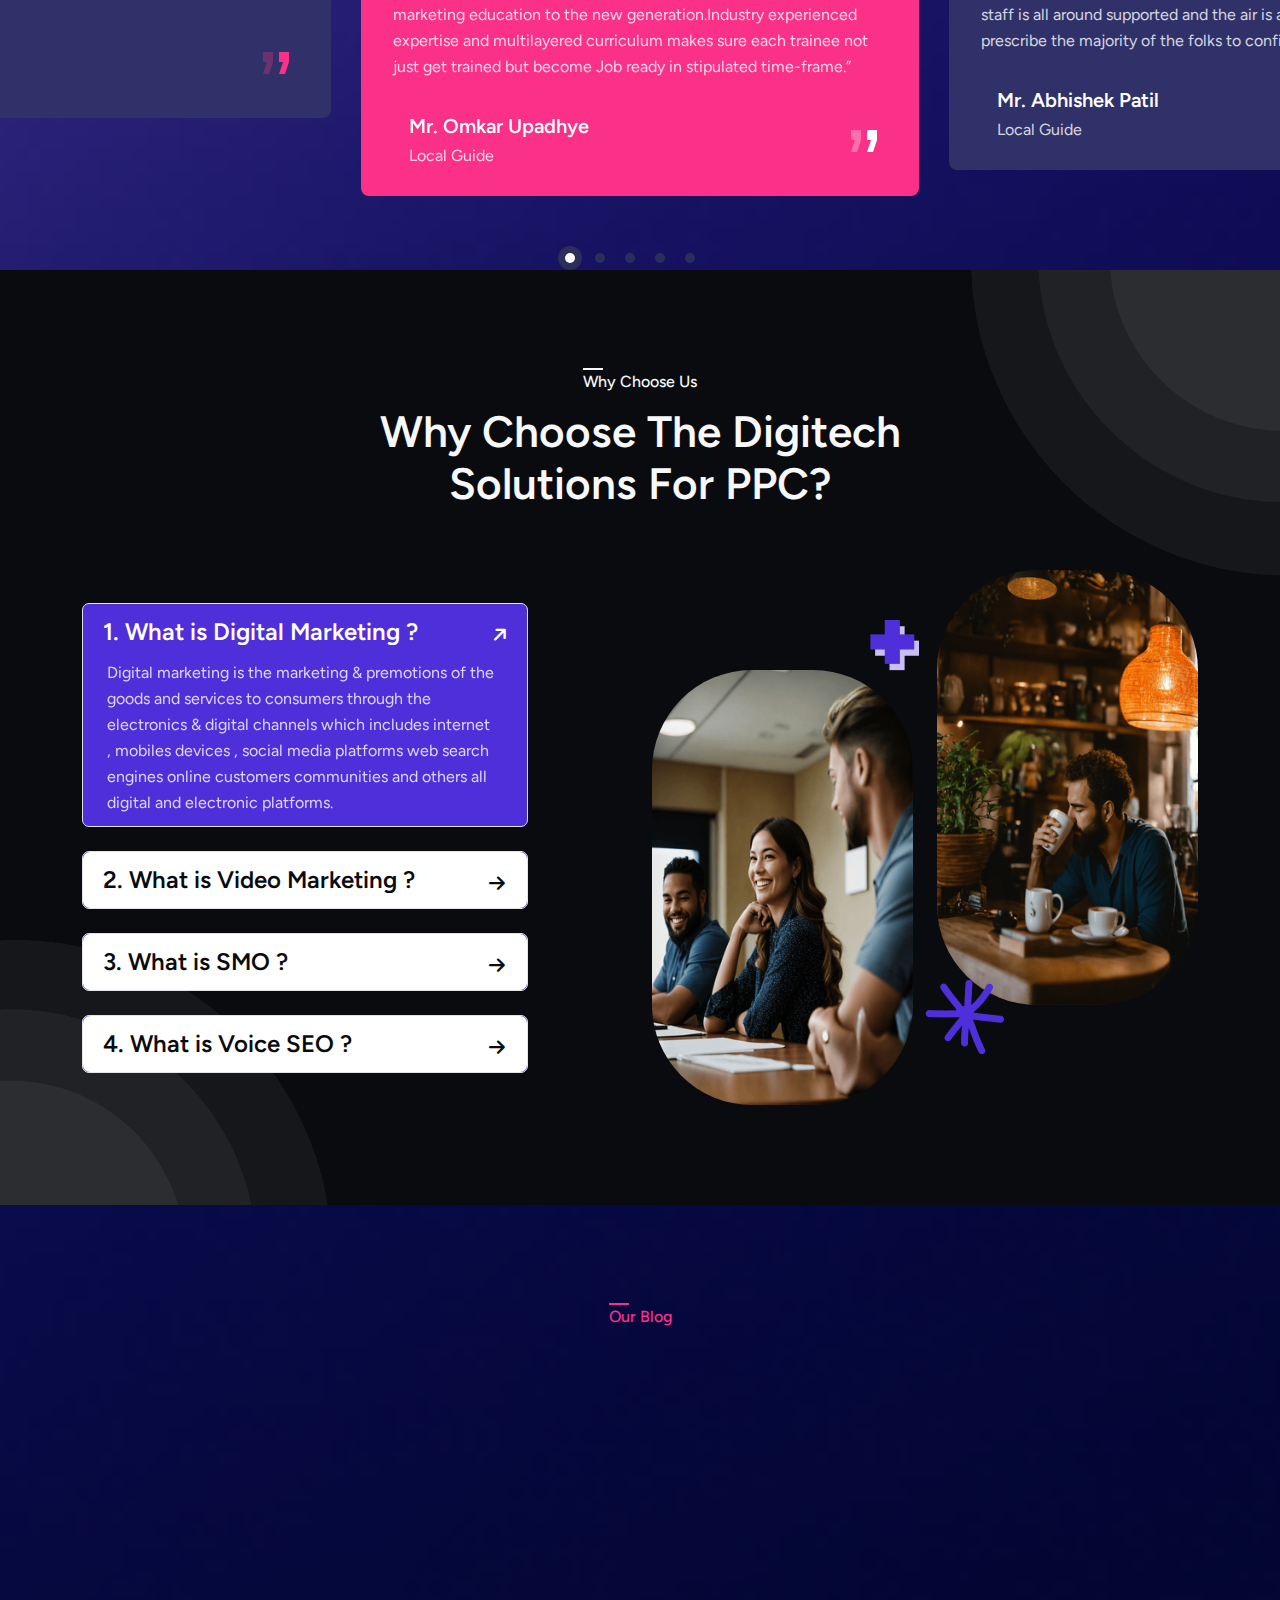
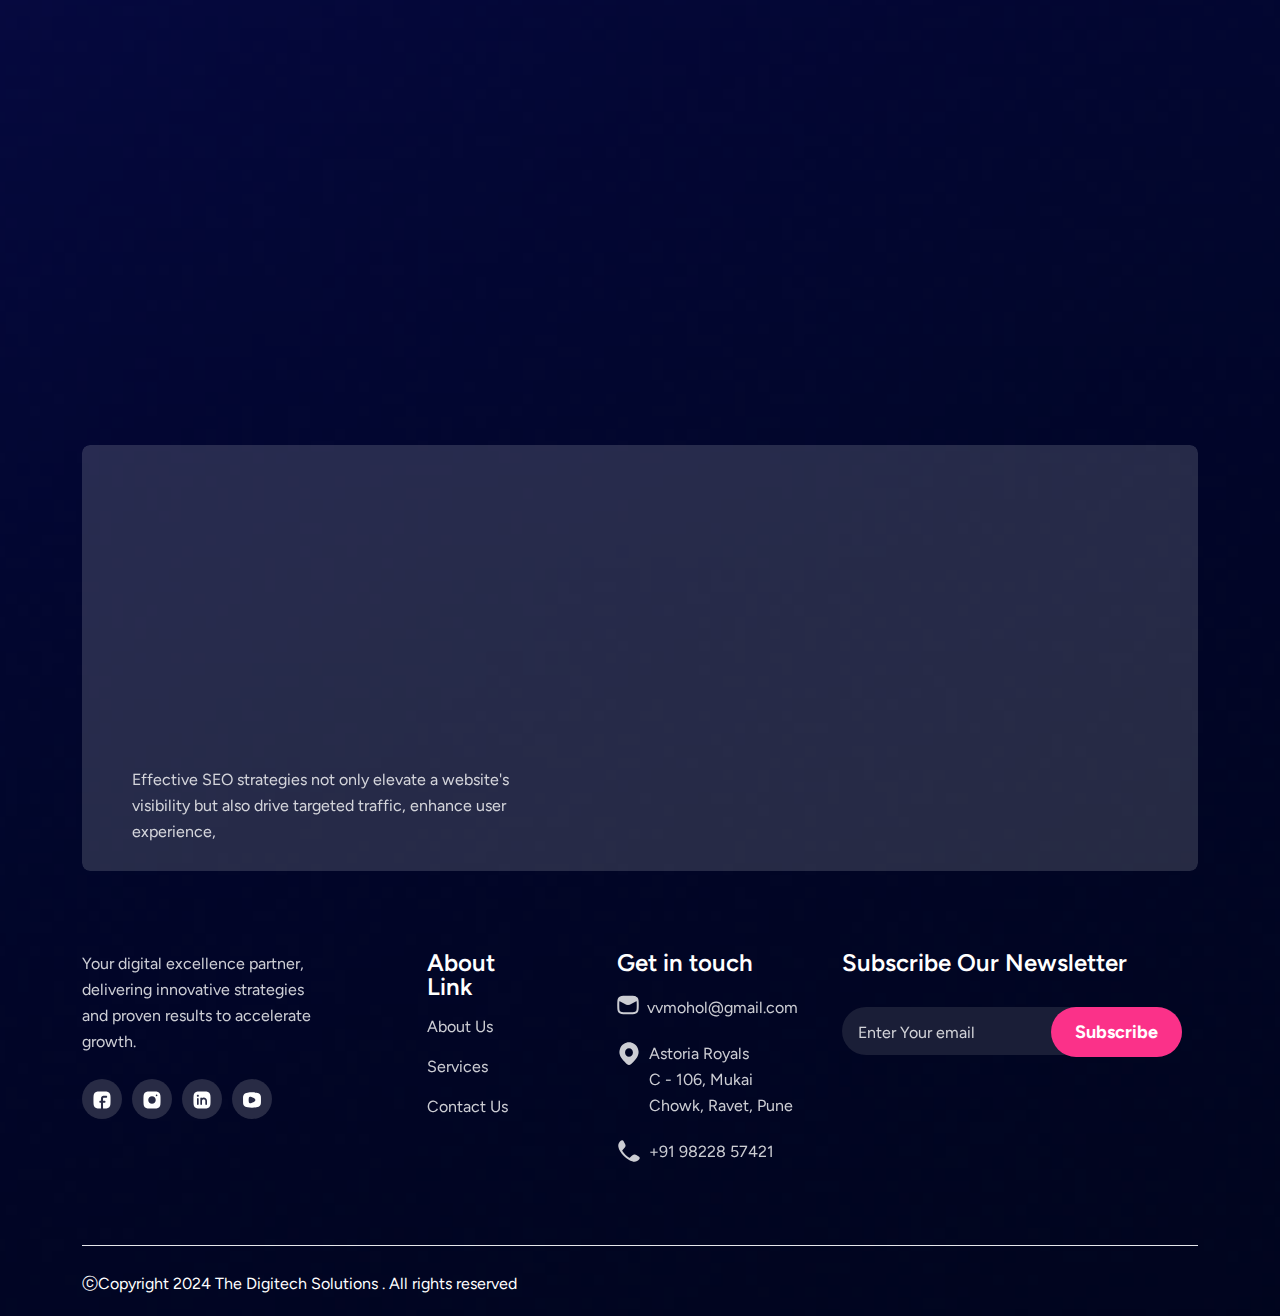
==== commit 693d0566: "Update index.html" ====
--- a/index.html
+++ b/index.html
@@ -3,6 +3,7 @@
 <head>
      <meta charset="UTF-8">
      <meta name="viewport" content="width=device-width, initial-scale=1.0">
+     <meta name="google-site-verification" content="dLZg1y3EKmULqa1WODeAoMWPpKHYPyCSZ_bHDZ_-xEI" />
      <title>The Digitech Solutions</title>
 
      <!--=====FAB ICON=======-->
@@ -951,4 +952,4 @@
 <script src="assets/js/main.js"></script>
 
 </body>
-</html>+</html>
--- a/assets/css/plugins/mobile.css
+++ b/assets/css/plugins/mobile.css
@@ -1,17 +1,3 @@
-/*
-
-Plugin Name: Multi Drop Down Mobile menu
-version: 1.0
-Author: Abdul Rabby
-Desc: 
-
-
-
-*/
-
-
-
-
 /*Base css*/
 
 *{
